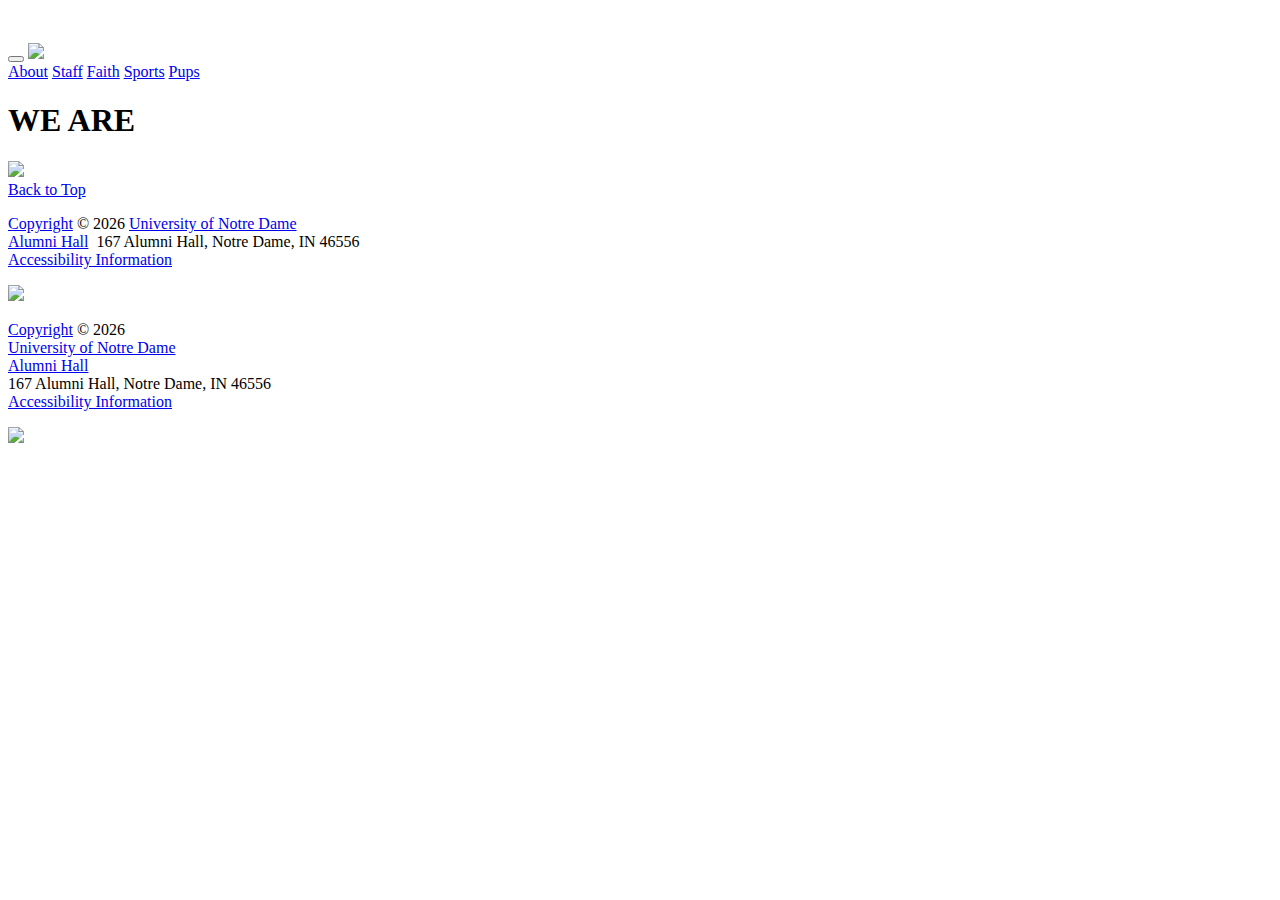
==== about.html @ 68110bd5 "update nav size for md" ====
<!DOCTYPE html> 

<html lang="en">
  
  <head>
    <meta charset="UTF-8">
    <meta http-equiv="X-UA-Compatible" content="IE=edge">
    <meta name="viewport" content="width=device-width, initial-scale=1">

    <title>Alumni Hall</title>

    <!-- Link favicon -->
    <link rel="icon" href="images/dawg-green.png">
        
    <meta name="description" content="Alumni Hall is the home of the Dawgs and the center of the universe. 
    Established in 1931, Alumni Hall is an all male dorm known for its members' camraderie.">
    <meta name="viewport" content="width=device-width, initial-scale=1 shrink-to-fit=no">

    <!-- Bootstrap CSS-->
    <link rel="stylesheet" href="https://normalize-css.googlecode.com/svn/trunk/normalize.css">
    <link rel="stylesheet" href="https://stackpath.bootstrapcdn.com/bootstrap/4.1.0/css/bootstrap.min.css" integrity="sha384-9gVQ4dYFwwWSjIDZnLEWnxCjeSWFphJiwGPXr1jddIhOegiu1FwO5qRGvFXOdJZ4" crossorigin="anonymous">

    <!-- normal and custom CSS-->
    <link rel="stylesheet" href="https://cdn.jsdelivr.net/npm/animate.css@3.5.2/animate.min.css">
    <link rel="stylesheet" href="https://use.fontawesome.com/releases/v5.1.0/css/all.css" integrity="sha384-lKuwvrZot6UHsBSfcMvOkWwlCMgc0TaWr+30HWe3a4ltaBwTZhyTEggF5tJv8tbt" crossorigin="anonymous">
    <link rel="stylesheet" href="css/about.css" /> <!-- MAKE SURE YOU UPDATE IT WITH THE CORRECT CSS FILE-->

  </head>

  <body id="top">
        <header>
        <div class="brand-bar" id="brand">
            <div class="container">
            <div class="row">
                <a href="https://www.nd.edu/" class="col d-inline-block"><img src="images/nd/dept-nd-white@2x.png"></a>
            </div>
            </div>
        </div>
        
        <nav class="navbar navbar-nav navbar-dark bg-alumni navbar-expand-md  nav-fill" id="main-nav">
        
            <div class="container">
                <button class="navbar-toggler" type="button" data-toggle="collapse" data-target="#navbarNav" 
                aria-controls="navbarNav" aria-expanded="false" aria-label="Toggle navigation">
                    <span class="navbar-toggler-icon"></span>
                    </button>
        
                <a class="nav-link nav-item navbar-brand" href="/index.html">
                <img src="images/AlumniHallName_solo.svg" class="float-lg-left float-md-left float-sm-center" id="nav-logo">
                </a>
        
                <div class="collapse navbar-collapse justify-content-end col-lg-4 col-md-7" id="navbarNav">
                <a class="nav-link nav-item link active" href="/about.html">About</a>
                <a class="nav-link nav-item link" href="/staff.html">Staff</a>
                <a class="nav-link nav-item link" href="/faith.html">Faith</a>
                <a class="nav-link nav-item link" href="/sports.html">Sports</a>
                <a class="nav-link nav-item link" href="/pups.html">Pups</a>
                </div>
            </div>
        </nav>
        </header>

        <!-- Insert Content Here -->
    <!-- Hero Image -->
    <div class="jumbotron jumbotron-fluid" id="hero-container">
            <div class="container text-center">
              <h1 class="animated slideInUp banner">WE ARE</h1>
              <img src="images/landing/dawgs.svg" class="img-responsive img-fluid col-sm-12 col-md-10 col-lg-8 animated fadeInUp" id="hero-img">
            </div> 
    </div>

        <!-- Back to Top Button -->
        <div class="d-flex flex-column">
            <a href="#top" class="btn btn-primary btn-top align-self-center"><i class="fas fa-arrow-up"></i> Back to Top</a>
        </div>

        <footer id="footer">
        <!--Desktop Footer-->
            <div class="container desktop-footer">
                <div class="row">
                    <div class="col-sm-12 col-md-9">
                        <p>
                        <a href="https://www.nd.edu/copyright/" class="footer">Copyright</a> &copy; 
                        <script>document.write(new Date().getFullYear())</script> <a href="https://www.nd.edu/" class="wrap">University of Notre Dame</a>
                        <br><a href="beta.html">Alumni Hall</a>&nbsp; 167 Alumni Hall, Notre Dame, IN 46556
                        <br><a href="https://www.nd.edu/about/accessibility/">Accessibility Information</a>
                        </p>
                    </div>
                    <div class="col-md-3">
                        <img src="images/nd/ND_mark_blue_L.png" class="float-right" id="academic-mark">
                    </div>
                </div>
            </div>
            <!-- Mobile footer -->
            <div class="container mobile-footer">
                <div class="row">
                    <div class="col-sm-12">
                        <p>
                            <a href="https://www.nd.edu/copyright/" class="footer">Copyright</a> &copy; 
                            <script>document.write(new Date().getFullYear())</script> 
                            <br><a href="https://www.nd.edu/" class="wrap">University of Notre Dame</a>
                            <br><a href="beta.html">Alumni Hall</a>
                            <br>167 Alumni Hall, Notre Dame, IN 46556
                            <br><a href="https://www.nd.edu/about/accessibility/">Accessibility Information</a>
                        </p>
                    </div>
                    <div class="col-sm-12">
                    <img src="images/nd/ND_mark_blue_M.png" id="academic-mark">
                    </div>
                </div>
            </div>      
        </footer>
        <!-- Link bootstrap javascript -->
    <script src="https://code.jquery.com/jquery-3.3.1.slim.min.js" integrity="sha384-q8i/X+965DzO0rT7abK41JStQIAqVgRVzpbzo5smXKp4YfRvH+8abtTE1Pi6jizo" crossorigin="anonymous"></script>
    <script src="https://cdnjs.cloudflare.com/ajax/libs/popper.js/1.14.0/umd/popper.min.js" integrity="sha384-cs/chFZiN24E4KMATLdqdvsezGxaGsi4hLGOzlXwp5UZB1LY//20VyM2taTB4QvJ" crossorigin="anonymous"></script>
    <script src="https://stackpath.bootstrapcdn.com/bootstrap/4.1.0/js/bootstrap.min.js" integrity="sha384-uefMccjFJAIv6A+rW+L4AHf99KvxDjWSu1z9VI8SKNVmz4sk7buKt/6v9KI65qnm" crossorigin="anonymous"></script>

    </body>
</html>
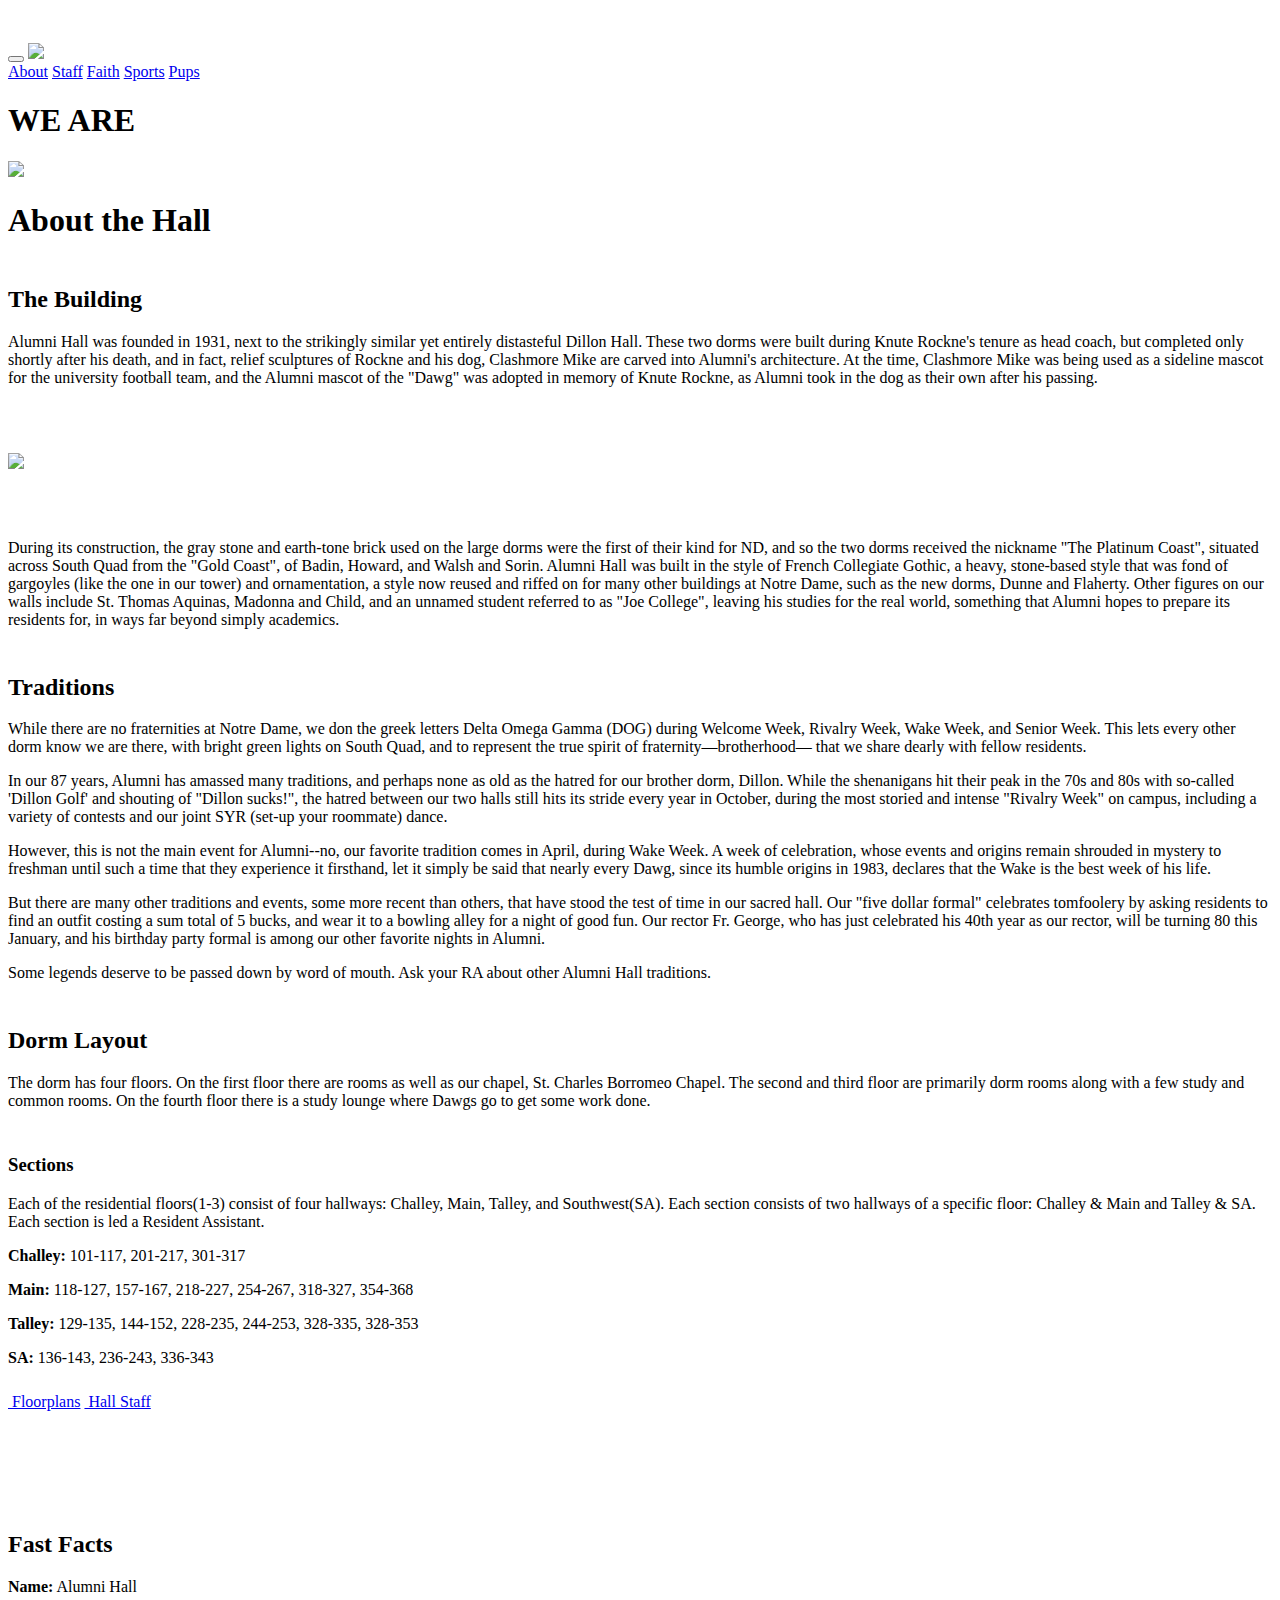
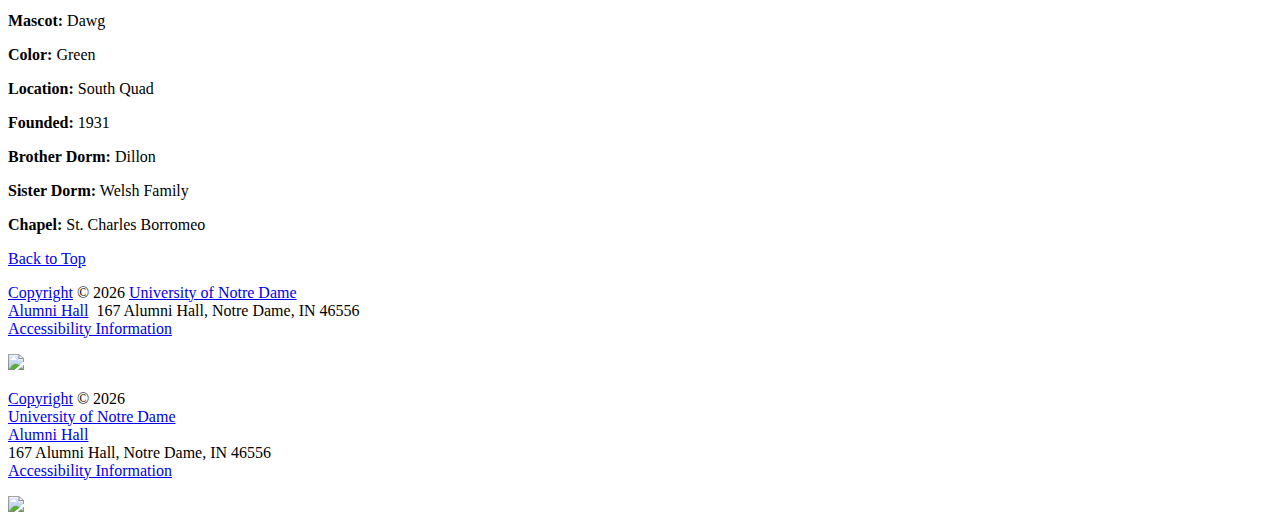
==== commit 556a019e: "About page content" ====
--- a/about.html
+++ b/about.html
@@ -1,7 +1,7 @@
-<!DOCTYPE html> 
+<!DOCTYPE html>
 
 <html lang="en">
-  
+
   <head>
     <meta charset="UTF-8">
     <meta http-equiv="X-UA-Compatible" content="IE=edge">
@@ -11,8 +11,8 @@
 
     <!-- Link favicon -->
     <link rel="icon" href="images/dawg-green.png">
-        
-    <meta name="description" content="Alumni Hall is the home of the Dawgs and the center of the universe. 
+
+    <meta name="description" content="Alumni Hall is the home of the Dawgs and the center of the universe.
     Established in 1931, Alumni Hall is an all male dorm known for its members' camraderie.">
     <meta name="viewport" content="width=device-width, initial-scale=1 shrink-to-fit=no">
 
@@ -36,20 +36,20 @@
             </div>
             </div>
         </div>
-        
+
         <nav class="navbar navbar-nav navbar-dark bg-alumni navbar-expand-md  nav-fill" id="main-nav">
-        
+
             <div class="container">
-                <button class="navbar-toggler" type="button" data-toggle="collapse" data-target="#navbarNav" 
+                <button class="navbar-toggler" type="button" data-toggle="collapse" data-target="#navbarNav"
                 aria-controls="navbarNav" aria-expanded="false" aria-label="Toggle navigation">
                     <span class="navbar-toggler-icon"></span>
                     </button>
-        
+
                 <a class="nav-link nav-item navbar-brand" href="/index.html">
                 <img src="images/AlumniHallName_solo.svg" class="float-lg-left float-md-left float-sm-center" id="nav-logo">
                 </a>
-        
-                <div class="collapse navbar-collapse justify-content-end col-lg-4 col-md-7" id="navbarNav">
+
+                <div class="collapse navbar-collapse justify-content-end col-lg-5 col-md-7" id="navbarNav">
                 <a class="nav-link nav-item link active" href="/about.html">About</a>
                 <a class="nav-link nav-item link" href="/staff.html">Staff</a>
                 <a class="nav-link nav-item link" href="/faith.html">Faith</a>
@@ -66,8 +66,61 @@
             <div class="container text-center">
               <h1 class="animated slideInUp banner">WE ARE</h1>
               <img src="images/landing/dawgs.svg" class="img-responsive img-fluid col-sm-12 col-md-10 col-lg-8 animated fadeInUp" id="hero-img">
-            </div> 
+            </div>
     </div>
+    <section class="content" id="about">
+      <div class="container">
+        <div class="row">
+          <div class="col-lg-9">
+            <h1 class="section-title" style="padding-top:0px;">About the Hall</h1>
+<!--The Building-->
+            <h2 class="sub-section-title" style="padding-top:25px">The Building</h2>
+            <p>Alumni Hall was founded in 1931, next to the strikingly similar yet entirely distasteful Dillon Hall. These two dorms were built during Knute Rockne's tenure as head coach, but completed only shortly after his death, and in fact, relief sculptures of Rockne and his dog, Clashmore Mike are carved into Alumni's architecture. At the time, Clashmore Mike was being used as a sideline mascot for the university football team, and the Alumni mascot of the "Dawg" was adopted in memory of Knute Rockne, as Alumni took in the dog as their own after his passing.</p>
+            <img src="images/about/hall.jpg" height="400px" class="rounded mx-auto d-block img-fluid" style="padding-top:50px;padding-bottom:50px;">
+            <p>During its construction, the gray stone and earth-tone brick used on the large dorms were the first of their kind for ND, and so the two dorms received the nickname "The Platinum Coast", situated across South Quad from the "Gold Coast", of Badin, Howard, and Walsh and Sorin. Alumni Hall was built in the style of French Collegiate Gothic, a heavy, stone-based style that was fond of gargoyles (like the one in our tower) and ornamentation, a style now reused and riffed on for many other buildings at Notre Dame, such as the new dorms, Dunne and Flaherty. Other figures on our walls include St. Thomas Aquinas, Madonna and Child, and an unnamed student referred to as "Joe College", leaving his studies for the real world, something that Alumni hopes to prepare its residents for, in ways far beyond simply academics.</p>
+<!--Traditions-->
+            <h2 class="sub-section-title" style="padding-top:25px">Traditions</h2>
+            <p>While there are no fraternities at Notre Dame, we don the greek letters Delta Omega Gamma (DOG) during Welcome Week, Rivalry Week, Wake Week, and Senior Week. This lets every other dorm know we are there, with bright green lights on South Quad, and to represent the true spirit of fraternity—brotherhood— that we share dearly with fellow residents.</p>
+            <p>In our 87 years, Alumni has amassed many traditions, and perhaps none as old as the hatred for our brother dorm, Dillon. While the shenanigans hit their peak in the 70s and 80s with so-called 'Dillon Golf' and shouting of "Dillon sucks!", the hatred between our two halls still hits its stride every year in October, during the most storied and intense "Rivalry Week" on campus, including a variety of contests and our joint SYR (set-up your roommate) dance.</p>
+            <p>However, this is not the main event for Alumni--no, our favorite tradition comes in April, during Wake Week. A week of celebration, whose events and origins remain shrouded in mystery to freshman until such a time that they experience it firsthand, let it simply be said that nearly every Dawg, since its humble origins in 1983, declares that the Wake is the best week of his life.</p>
+            <p>But there are many other traditions and events, some more recent than others, that have stood the test of time in our sacred hall. Our "five dollar formal" celebrates tomfoolery by asking residents to find an outfit costing a sum total of 5 bucks, and wear it to a bowling alley for a night of good fun. Our rector Fr. George, who has just celebrated his 40th year as our rector, will be turning 80 this January, and his birthday party formal is among our other favorite nights in Alumni.</p>
+            <p>Some legends deserve to be passed down by word of mouth. Ask your RA about other Alumni Hall traditions.<p>
+<!--Sections-->
+            <h2 class="sub-section-title" style="padding-top:25px">Dorm Layout</h2>
+            <p>The dorm has four floors. On the first floor there are rooms as well as our chapel, St. Charles Borromeo Chapel. The second and third floor are primarily dorm rooms along with a few study and common rooms. On the fourth floor there is a study lounge where Dawgs go to get some work done. </p>
+
+            <h3 class="sub-section-title" style="padding-top:25px">Sections</h3>
+            <p>Each of the residential floors(1-3) consist of four hallways: Challey, Main, Talley, and Southwest(SA). Each section consists of two hallways of a specific floor: Challey & Main and Talley & SA. Each section is led a Resident Assistant.</p>
+            <p><b>Challey:</b> 101-117, 201-217, 301-317</p>
+            <p><b>Main:</b> 118-127, 157-167, 218-227, 254-267, 318-327, 354-368</p>
+            <p><b>Talley:</b> 129-135, 144-152, 228-235, 244-253, 328-335, 328-353</p>
+            <p><b>SA:</b> 136-143, 236-243, 336-343</p>
+            <div style="padding-top:10px;" >
+                  <a href="https://residentiallife.nd.edu/assets/270651/alumni.pdf" class="btn btn-primary"><i class="fas fa-book"></i> &nbsp;Floorplans</a>
+                  <a href="/staff.html" class="btn btn-primary"><i class="fas fa-book"></i> &nbsp;Hall Staff</a>
+            </div>
+
+
+</div>
+
+
+          <div class="col-md-3" style="padding-top:100px;">
+            <h2 class="sub-section-title">Fast Facts</h2>
+            <p><b>Name:</b> Alumni Hall</p>
+            <p><b>Mascot:</b> Dawg</p>
+            <p><b>Color:</b> Green</p>
+            <p><b>Location:</b> South Quad</p>
+            <p><b>Founded:</b> 1931</p>
+            <p><b>Brother Dorm:</b> Dillon</p>
+            <p><b>Sister Dorm:</b> Welsh Family</p>
+            <p><b>Chapel:</b> St. Charles Borromeo</p>
+          </div>
+        </div>
+        </div>
+      </div>
+</section>
+
+
 
         <!-- Back to Top Button -->
         <div class="d-flex flex-column">
@@ -80,7 +133,7 @@
                 <div class="row">
                     <div class="col-sm-12 col-md-9">
                         <p>
-                        <a href="https://www.nd.edu/copyright/" class="footer">Copyright</a> &copy; 
+                        <a href="https://www.nd.edu/copyright/" class="footer">Copyright</a> &copy;
                         <script>document.write(new Date().getFullYear())</script> <a href="https://www.nd.edu/" class="wrap">University of Notre Dame</a>
                         <br><a href="beta.html">Alumni Hall</a>&nbsp; 167 Alumni Hall, Notre Dame, IN 46556
                         <br><a href="https://www.nd.edu/about/accessibility/">Accessibility Information</a>
@@ -96,8 +149,8 @@
                 <div class="row">
                     <div class="col-sm-12">
                         <p>
-                            <a href="https://www.nd.edu/copyright/" class="footer">Copyright</a> &copy; 
-                            <script>document.write(new Date().getFullYear())</script> 
+                            <a href="https://www.nd.edu/copyright/" class="footer">Copyright</a> &copy;
+                            <script>document.write(new Date().getFullYear())</script>
                             <br><a href="https://www.nd.edu/" class="wrap">University of Notre Dame</a>
                             <br><a href="beta.html">Alumni Hall</a>
                             <br>167 Alumni Hall, Notre Dame, IN 46556
@@ -108,7 +161,7 @@
                     <img src="images/nd/ND_mark_blue_M.png" id="academic-mark">
                     </div>
                 </div>
-            </div>      
+            </div>
         </footer>
         <!-- Link bootstrap javascript -->
     <script src="https://code.jquery.com/jquery-3.3.1.slim.min.js" integrity="sha384-q8i/X+965DzO0rT7abK41JStQIAqVgRVzpbzo5smXKp4YfRvH+8abtTE1Pi6jizo" crossorigin="anonymous"></script>
@@ -116,4 +169,4 @@
     <script src="https://stackpath.bootstrapcdn.com/bootstrap/4.1.0/js/bootstrap.min.js" integrity="sha384-uefMccjFJAIv6A+rW+L4AHf99KvxDjWSu1z9VI8SKNVmz4sk7buKt/6v9KI65qnm" crossorigin="anonymous"></script>
 
     </body>
-</html>+</html>
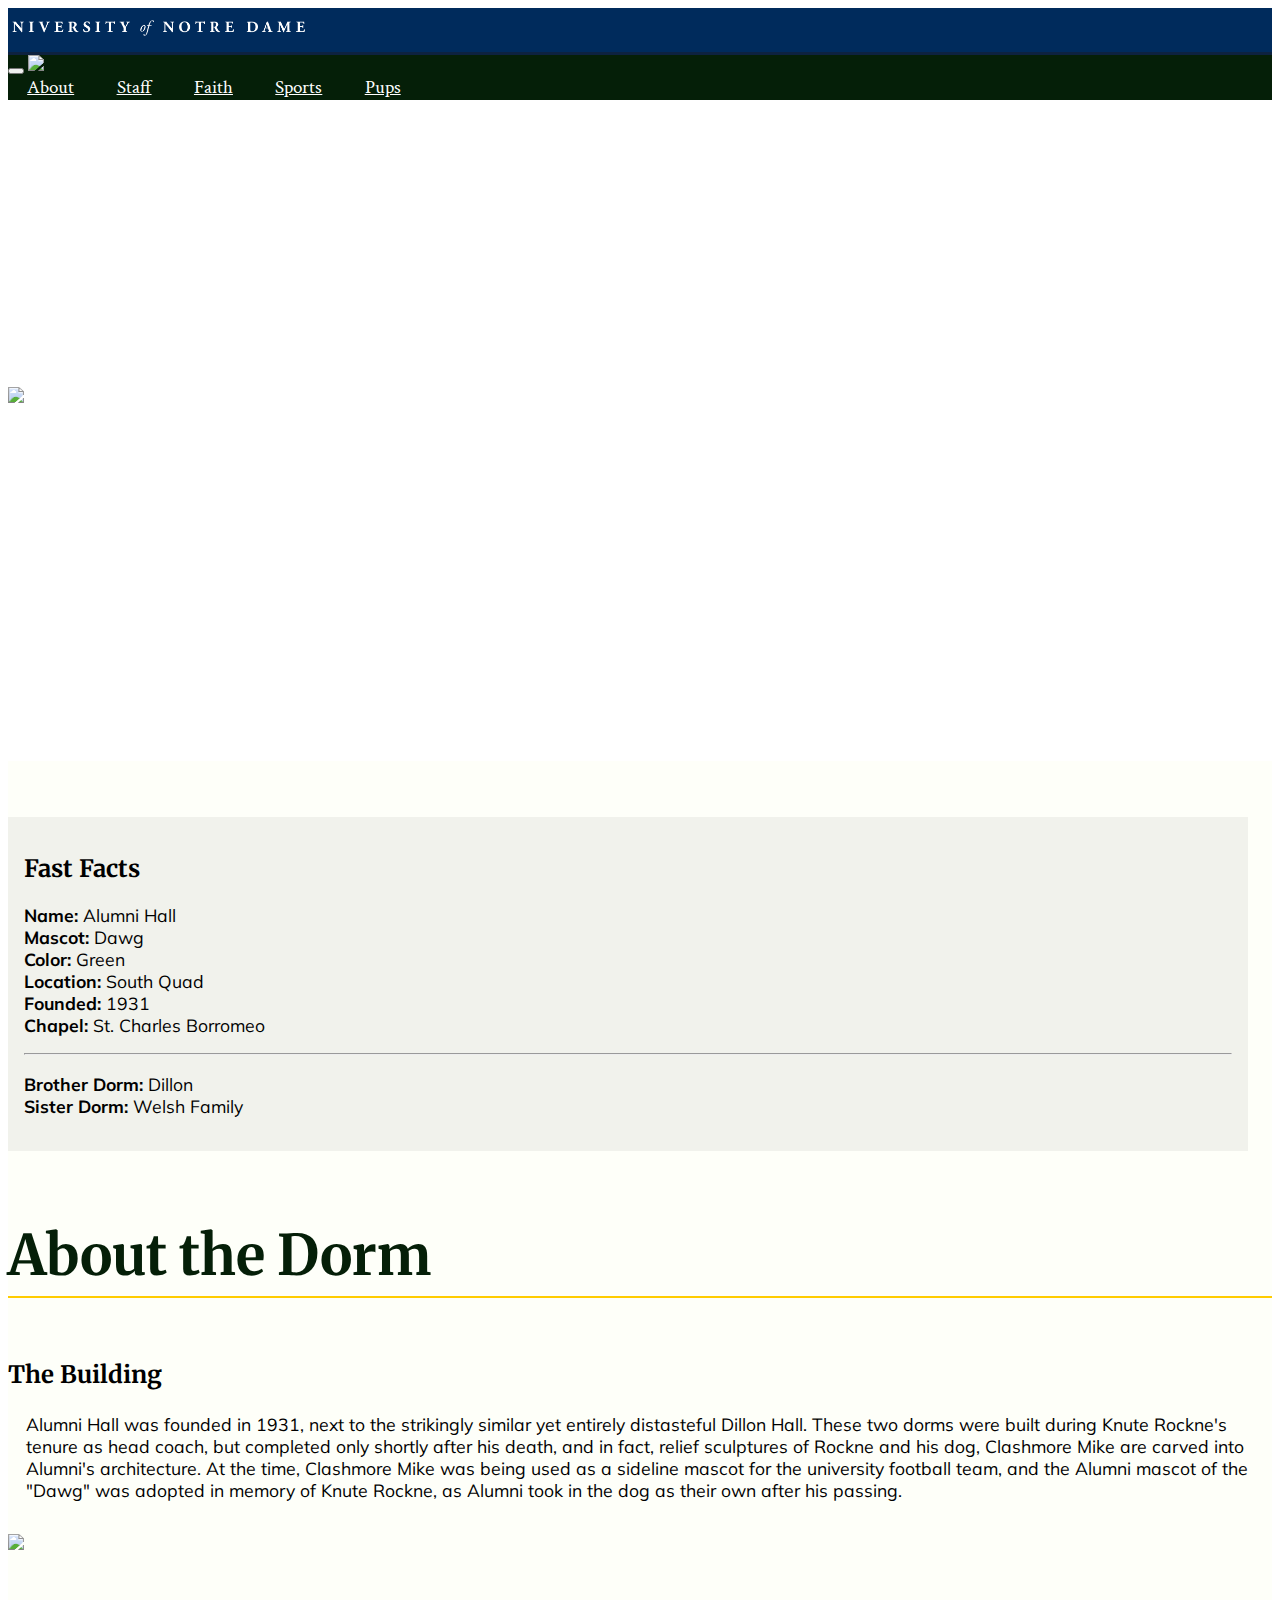
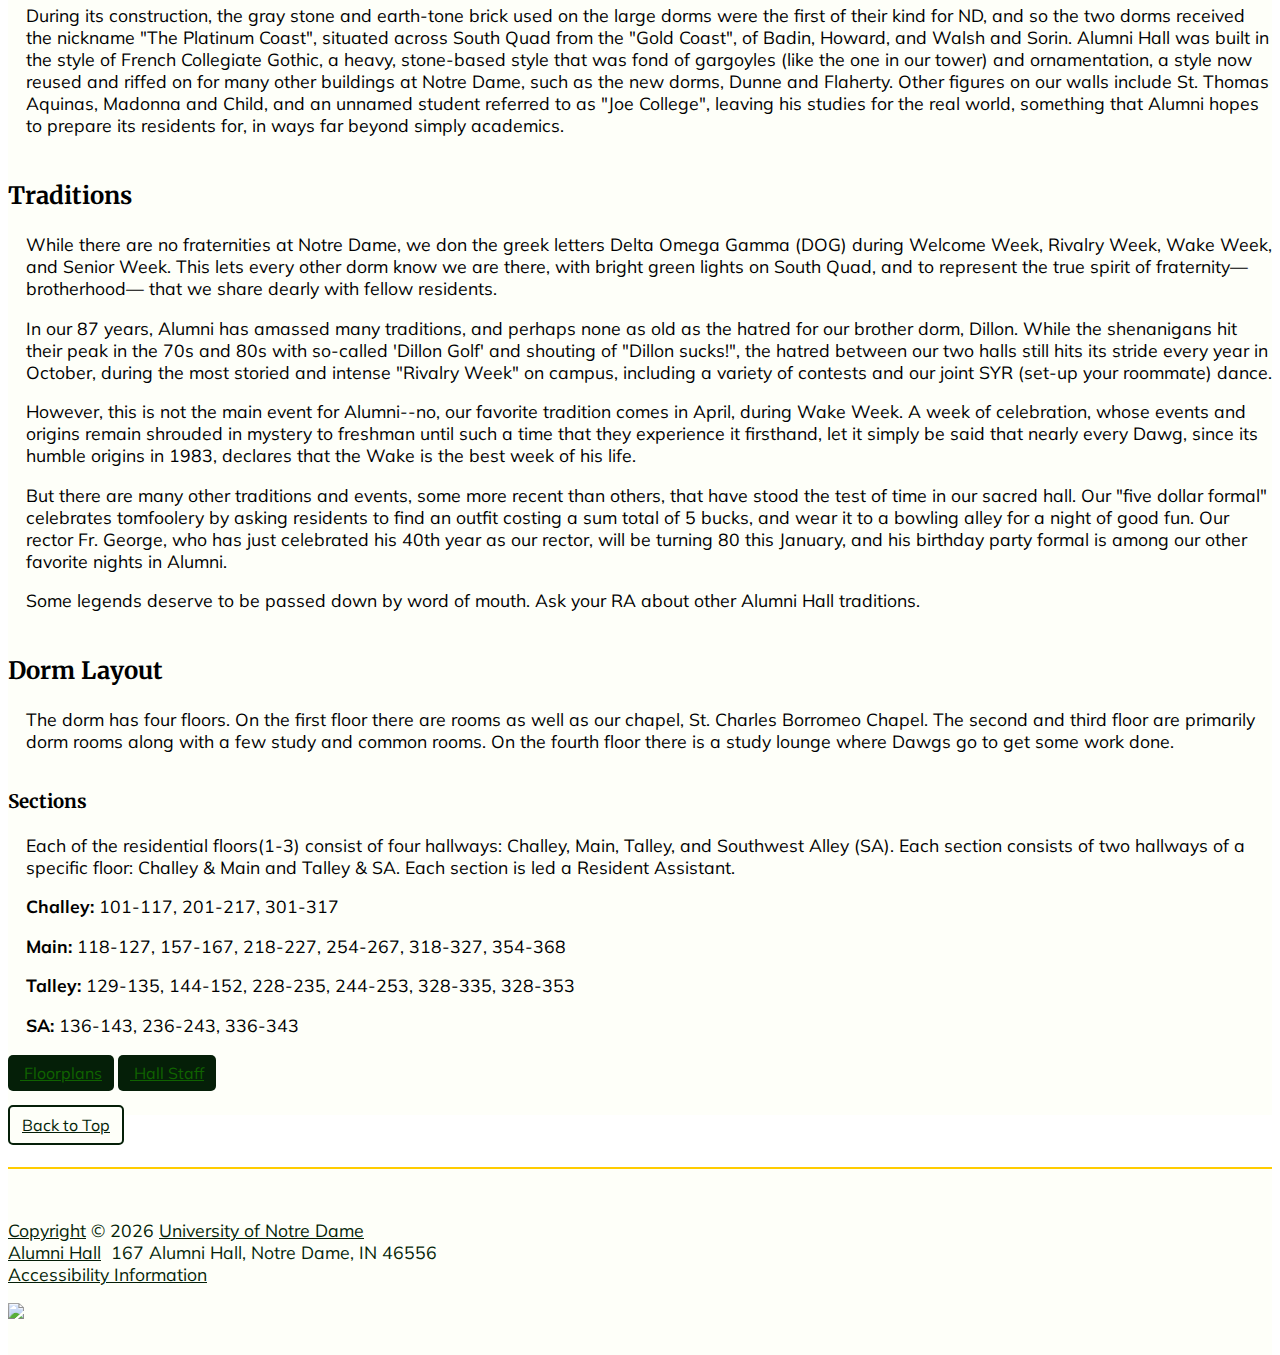
==== commit 79b95045: "add margins" ====
--- a/about.html
+++ b/about.html
@@ -71,50 +71,52 @@
     <section class="content" id="about">
       <div class="container">
         <div class="row">
-          <div class="col-lg-9">
-            <h1 class="section-title" style="padding-top:0px;">About the Hall</h1>
+            <div class="col-lg-3 col-md-4 col-sm-12 side-col">
+                <div class="side-items">
+                        <h2>Fast Facts</h2>
+                    <p><b>Name:</b> Alumni Hall<br>
+                        <b>Mascot:</b> Dawg<br>
+                        <b>Color:</b> Green<br>
+                        <b>Location:</b> South Quad<br>
+                        <b>Founded:</b> 1931<br>
+                        <b>Chapel:</b> St. Charles Borromeo</p>
+                        <hr>
+                        <p>
+                        <b>Brother Dorm:</b> Dillon<br>
+                        <b>Sister Dorm:</b> Welsh Family<br></p>
+                    </div>
+                      </div>
+          <div class="col-lg-9 col-md-8">
+            <h1 class="section-title col-lg-9">About the Dorm</h1>
 <!--The Building-->
-            <h2 class="sub-section-title" style="padding-top:25px">The Building</h2>
-            <p>Alumni Hall was founded in 1931, next to the strikingly similar yet entirely distasteful Dillon Hall. These two dorms were built during Knute Rockne's tenure as head coach, but completed only shortly after his death, and in fact, relief sculptures of Rockne and his dog, Clashmore Mike are carved into Alumni's architecture. At the time, Clashmore Mike was being used as a sideline mascot for the university football team, and the Alumni mascot of the "Dawg" was adopted in memory of Knute Rockne, as Alumni took in the dog as their own after his passing.</p>
-            <img src="images/about/hall.jpg" height="400px" class="rounded mx-auto d-block img-fluid" style="padding-top:50px;padding-bottom:50px;">
-            <p>During its construction, the gray stone and earth-tone brick used on the large dorms were the first of their kind for ND, and so the two dorms received the nickname "The Platinum Coast", situated across South Quad from the "Gold Coast", of Badin, Howard, and Walsh and Sorin. Alumni Hall was built in the style of French Collegiate Gothic, a heavy, stone-based style that was fond of gargoyles (like the one in our tower) and ornamentation, a style now reused and riffed on for many other buildings at Notre Dame, such as the new dorms, Dunne and Flaherty. Other figures on our walls include St. Thomas Aquinas, Madonna and Child, and an unnamed student referred to as "Joe College", leaving his studies for the real world, something that Alumni hopes to prepare its residents for, in ways far beyond simply academics.</p>
+            <h2 class="sub-section-title">The Building</h2>
+            <p class="content-text">Alumni Hall was founded in 1931, next to the strikingly similar yet entirely distasteful Dillon Hall. These two dorms were built during Knute Rockne's tenure as head coach, but completed only shortly after his death, and in fact, relief sculptures of Rockne and his dog, Clashmore Mike are carved into Alumni's architecture. At the time, Clashmore Mike was being used as a sideline mascot for the university football team, and the Alumni mascot of the "Dawg" was adopted in memory of Knute Rockne, as Alumni took in the dog as their own after his passing.</p>
+            <img src="images/about/hall.jpg" class="rounded mx-auto d-block img-fluid text-img">
+            <p class="content-text">During its construction, the gray stone and earth-tone brick used on the large dorms were the first of their kind for ND, and so the two dorms received the nickname "The Platinum Coast", situated across South Quad from the "Gold Coast", of Badin, Howard, and Walsh and Sorin. Alumni Hall was built in the style of French Collegiate Gothic, a heavy, stone-based style that was fond of gargoyles (like the one in our tower) and ornamentation, a style now reused and riffed on for many other buildings at Notre Dame, such as the new dorms, Dunne and Flaherty. Other figures on our walls include St. Thomas Aquinas, Madonna and Child, and an unnamed student referred to as "Joe College", leaving his studies for the real world, something that Alumni hopes to prepare its residents for, in ways far beyond simply academics.</p>
 <!--Traditions-->
-            <h2 class="sub-section-title" style="padding-top:25px">Traditions</h2>
-            <p>While there are no fraternities at Notre Dame, we don the greek letters Delta Omega Gamma (DOG) during Welcome Week, Rivalry Week, Wake Week, and Senior Week. This lets every other dorm know we are there, with bright green lights on South Quad, and to represent the true spirit of fraternity—brotherhood— that we share dearly with fellow residents.</p>
-            <p>In our 87 years, Alumni has amassed many traditions, and perhaps none as old as the hatred for our brother dorm, Dillon. While the shenanigans hit their peak in the 70s and 80s with so-called 'Dillon Golf' and shouting of "Dillon sucks!", the hatred between our two halls still hits its stride every year in October, during the most storied and intense "Rivalry Week" on campus, including a variety of contests and our joint SYR (set-up your roommate) dance.</p>
-            <p>However, this is not the main event for Alumni--no, our favorite tradition comes in April, during Wake Week. A week of celebration, whose events and origins remain shrouded in mystery to freshman until such a time that they experience it firsthand, let it simply be said that nearly every Dawg, since its humble origins in 1983, declares that the Wake is the best week of his life.</p>
-            <p>But there are many other traditions and events, some more recent than others, that have stood the test of time in our sacred hall. Our "five dollar formal" celebrates tomfoolery by asking residents to find an outfit costing a sum total of 5 bucks, and wear it to a bowling alley for a night of good fun. Our rector Fr. George, who has just celebrated his 40th year as our rector, will be turning 80 this January, and his birthday party formal is among our other favorite nights in Alumni.</p>
-            <p>Some legends deserve to be passed down by word of mouth. Ask your RA about other Alumni Hall traditions.<p>
+            <h2 class="sub-section-title">Traditions</h2>
+            <p class="content-text">While there are no fraternities at Notre Dame, we don the greek letters Delta Omega Gamma (DOG) during Welcome Week, Rivalry Week, Wake Week, and Senior Week. This lets every other dorm know we are there, with bright green lights on South Quad, and to represent the true spirit of fraternity—brotherhood— that we share dearly with fellow residents.</p>
+            <p class="content-text">In our 87 years, Alumni has amassed many traditions, and perhaps none as old as the hatred for our brother dorm, Dillon. While the shenanigans hit their peak in the 70s and 80s with so-called 'Dillon Golf' and shouting of "Dillon sucks!", the hatred between our two halls still hits its stride every year in October, during the most storied and intense "Rivalry Week" on campus, including a variety of contests and our joint SYR (set-up your roommate) dance.</p>
+            <p class="content-text">However, this is not the main event for Alumni--no, our favorite tradition comes in April, during Wake Week. A week of celebration, whose events and origins remain shrouded in mystery to freshman until such a time that they experience it firsthand, let it simply be said that nearly every Dawg, since its humble origins in 1983, declares that the Wake is the best week of his life.</p>
+            <p class="content-text">But there are many other traditions and events, some more recent than others, that have stood the test of time in our sacred hall. Our "five dollar formal" celebrates tomfoolery by asking residents to find an outfit costing a sum total of 5 bucks, and wear it to a bowling alley for a night of good fun. Our rector Fr. George, who has just celebrated his 40th year as our rector, will be turning 80 this January, and his birthday party formal is among our other favorite nights in Alumni.</p>
+            <p class="content-text">Some legends deserve to be passed down by word of mouth. Ask your RA about other Alumni Hall traditions.</p>
 <!--Sections-->
-            <h2 class="sub-section-title" style="padding-top:25px">Dorm Layout</h2>
-            <p>The dorm has four floors. On the first floor there are rooms as well as our chapel, St. Charles Borromeo Chapel. The second and third floor are primarily dorm rooms along with a few study and common rooms. On the fourth floor there is a study lounge where Dawgs go to get some work done. </p>
+            <h2 class="sub-section-title">Dorm Layout</h2>
+            <p class="content-text">The dorm has four floors. On the first floor there are rooms as well as our chapel, St. Charles Borromeo Chapel. The second and third floor are primarily dorm rooms along with a few study and common rooms. On the fourth floor there is a study lounge where Dawgs go to get some work done. </p>
 
-            <h3 class="sub-section-title" style="padding-top:25px">Sections</h3>
-            <p>Each of the residential floors(1-3) consist of four hallways: Challey, Main, Talley, and Southwest(SA). Each section consists of two hallways of a specific floor: Challey & Main and Talley & SA. Each section is led a Resident Assistant.</p>
-            <p><b>Challey:</b> 101-117, 201-217, 301-317</p>
-            <p><b>Main:</b> 118-127, 157-167, 218-227, 254-267, 318-327, 354-368</p>
-            <p><b>Talley:</b> 129-135, 144-152, 228-235, 244-253, 328-335, 328-353</p>
-            <p><b>SA:</b> 136-143, 236-243, 336-343</p>
+            <h3 class="sub-section-title">Sections</h3>
+            <p class="content-text">Each of the residential floors(1-3) consist of four hallways: Challey, Main, Talley, and Southwest Alley (SA). Each section consists of two hallways of a specific floor: Challey & Main and Talley & SA. Each section is led a Resident Assistant.</p>
+            <p class="content-text"><b>Challey:</b> 101-117, 201-217, 301-317</p>
+            <p class="content-text"><b>Main:</b> 118-127, 157-167, 218-227, 254-267, 318-327, 354-368</p>
+            <p class="content-text"><b>Talley:</b> 129-135, 144-152, 228-235, 244-253, 328-335, 328-353</p>
+            <p class="content-text"><b>SA:</b> 136-143, 236-243, 336-343</p>
             <div style="padding-top:10px;" >
-                  <a href="https://residentiallife.nd.edu/assets/270651/alumni.pdf" class="btn btn-primary"><i class="fas fa-book"></i> &nbsp;Floorplans</a>
-                  <a href="/staff.html" class="btn btn-primary"><i class="fas fa-book"></i> &nbsp;Hall Staff</a>
+                  <a href="https://residentiallife.nd.edu/assets/270651/alumni.pdf" class="btn btn-primary"><i class="fas fa-building"></i> &nbsp;Floorplans</a>
+                  <a href="/staff.html" class="btn btn-primary"><i class="fas fa-users"></i> &nbsp;Hall Staff</a>
             </div>
 
 
 </div>
-
-
-          <div class="col-md-3" style="padding-top:100px;">
-            <h2 class="sub-section-title">Fast Facts</h2>
-            <p><b>Name:</b> Alumni Hall</p>
-            <p><b>Mascot:</b> Dawg</p>
-            <p><b>Color:</b> Green</p>
-            <p><b>Location:</b> South Quad</p>
-            <p><b>Founded:</b> 1931</p>
-            <p><b>Brother Dorm:</b> Dillon</p>
-            <p><b>Sister Dorm:</b> Welsh Family</p>
-            <p><b>Chapel:</b> St. Charles Borromeo</p>
-          </div>
         </div>
         </div>
       </div>
@@ -133,6 +135,7 @@
                 <div class="row">
                     <div class="col-sm-12 col-md-9">
                         <p>
+
                         <a href="https://www.nd.edu/copyright/" class="footer">Copyright</a> &copy;
                         <script>document.write(new Date().getFullYear())</script> <a href="https://www.nd.edu/" class="wrap">University of Notre Dame</a>
                         <br><a href="beta.html">Alumni Hall</a>&nbsp; 167 Alumni Hall, Notre Dame, IN 46556
--- a/css/about.css
+++ b/css/about.css
@@ -0,0 +1,310 @@
+@import url("https://fonts.googleapis.com/css?family=Crimson+Text|Merriweather|Muli");
+html, body {
+  height: 100%;
+}
+
+h1, h2, h3, h4, h5, h6 {
+  font-family: 'Merriweather', serif;
+}
+
+.card-text, p, a {
+  font-family: 'Muli', sans-serif;
+}
+
+a {
+  color: #106300;
+}
+
+a:hover {
+  color: #106300;
+}
+
+/** brand bar **/
+.brand-bar {
+  background-color: #002b5c;
+  padding: .75em 0;
+  border-bottom: 3px solid #0d2240;
+}
+
+.brand-bar img {
+  height: 1em;
+}
+
+.brand-bar a {
+  text-align: left;
+  margin-left: -.75em;
+}
+
+@media (max-width: 767px) {
+  .brand-bar a {
+    text-align: center;
+    margin-left: 0;
+  }
+}
+
+@media (max-width: 320px) {
+  .brand-bar img {
+    height: .9em;
+  }
+}
+
+/** custom navbar CSS **/
+#nav-logo {
+  height: 1.5em;
+}
+
+.bg-alumni {
+  background-color: #051f08;
+}
+
+.link {
+  font-family: 'Crimson Text';
+  font-size: 1.2em;
+  color: #fff;
+  -webkit-transition: 750ms;
+  transition: 750ms;
+  -webkit-transition-timing-function: ease-out;
+          transition-timing-function: ease-out;
+  padding: .3em 1em;
+}
+
+.link:hover {
+  color: rgba(255, 255, 255, 0.6);
+  -webkit-transition: 250ms;
+  transition: 250ms;
+  -webkit-transition-timing-function: ease-in;
+          transition-timing-function: ease-in;
+}
+
+@media (min-width: 768px) {
+  .link {
+    border-bottom: 2px solid rgba(255, 255, 255, 0);
+    -webkit-transition: 750ms;
+    transition: 750ms;
+    -webkit-transition-timing-function: ease-out;
+            transition-timing-function: ease-out;
+  }
+  .link:hover {
+    border-bottom: 2px solid rgba(255, 255, 255, 0.6);
+    -webkit-transition: 250ms;
+    transition: 250ms;
+    -webkit-transition-timing-function: ease-in;
+            transition-timing-function: ease-in;
+  }
+  a.active {
+    border-bottom: 2px solid #fff;
+  }
+}
+
+/* custom footer CSS */
+#footer {
+  padding: 2em 0 2em 0;
+  background-color: #fefff9;
+  margin-top: 2em;
+  border-top: 2px solid #ffcc00;
+  color: #051f08;
+}
+
+footer a {
+  color: #051f08;
+  text-decoration: underline;
+}
+
+.mobile-footer {
+  display: none;
+}
+
+#academic-mark {
+  height: 3em;
+}
+
+@media (max-width: 767px) {
+  .desktop-footer {
+    display: none;
+  }
+  .mobile-footer {
+    display: block;
+    text-align: center;
+  }
+}
+
+/**  sections  **/
+.content {
+  background-color: #fefff9;
+  padding-top: 3.5em;
+  padding-bottom: 2em;
+  margin-top: -2em;
+}
+
+#coatOfArms {
+  padding-top: 1em;
+  padding-bottom: 1em;
+}
+
+.section-title {
+  font-size: 3.5em;
+  padding-bottom: .1em;
+  color: #051f08;
+  border-bottom: 0.04em solid #ffcc00;
+}
+
+@media (max-width: 576px) {
+  .section-title {
+    font-size: 3em;
+  }
+}
+
+.blockquote {
+  padding: 1em 0 1em 0;
+  color: #051f08;
+  font-size: 1.25em;
+}
+
+@media (max-width: 576px) {
+  .blockquote {
+    font-size: 1.2em;
+  }
+}
+
+.blockquote-footer {
+  color: rgba(5, 31, 8, 0.6);
+}
+
+.section-content {
+  font-size: 1.2em;
+}
+
+/* card css */
+.card {
+  border-radius: 10px;
+  background-color: #051f08;
+  padding: 1em;
+  -webkit-transition: 500ms;
+  transition: 500ms;
+  height: 100%;
+}
+
+.card:hover {
+  -webkit-transition: 350ms;
+  transition: 350ms;
+  background-color: #106300;
+}
+
+.card-title, .card-text {
+  color: #ffffff;
+}
+
+.card-img-top {
+  width: 70%;
+  margin-left: 15%;
+}
+
+@media (max-width: 767px) {
+  .card-img-top {
+    width: 50%;
+    margin-left: 25%;
+  }
+}
+
+.btn-primary {
+  background-color: #051f08;
+  border-color: rgba(255, 255, 255, 0.7);
+  padding: .5em .75em;
+  border-radius: 5px;
+  -webkit-transition: 500ms;
+  transition: 500ms;
+}
+
+.btn-primary:hover {
+  background-color: #ffcc00;
+  border-color: #ffcc00;
+  color: #051f08;
+  -webkit-transition: 750ms;
+  transition: 750ms;
+}
+
+.btn-top {
+  margin-top: 1em;
+  text-align: center;
+  border: 2px solid #051f08;
+  background-color: #fefff9;
+  color: #051f08;
+}
+
+.btn-top:hover {
+  background-color: #106300;
+  color: #fefff9;
+  border: 2px solid #106300;
+}
+
+p {
+  font-size: 1.1em;
+}
+
+.jumbotron {
+  background-image: url("/images/banners/1978_dawgs_william_reifsteck.jpg");
+  z-index: -10;
+  background-attachment: fixed;
+  height: 65%;
+  width: auto;
+  background-position: center;
+  background-repeat: no-repeat;
+  background-size: cover;
+  padding-top: 12vh;
+}
+
+.img-responsive {
+  display: inline-block;
+}
+
+.banner {
+  color: rgba(255, 255, 255, 0.7);
+  padding-bottom: 1.5vh;
+  font-size: 4em;
+}
+
+#hero-img {
+  height: 20vh;
+}
+
+@media (max-width: 767px) {
+  .banner {
+    font-size: 2.5em;
+  }
+}
+
+.side-col {
+  padding-bottom: 2em;
+  padding-right: 1.5em;
+}
+
+.side-items {
+  background-color: rgba(0, 0, 0, 0.05);
+  padding: 1em;
+}
+
+.side-items p {
+  font-size: 1.1em;
+}
+
+@media (max-width: 767px) {
+  .side-col {
+    padding: 0 0 0 0;
+  }
+  .section-title {
+    padding-top: 1em;
+  }
+}
+
+.sub-section-title {
+  padding: 1em 0 .1em 0;
+}
+
+.text-img {
+  padding: 1em 0 2em 0;
+}
+
+.content-text {
+  margin-left: 1em;
+}
+/*# sourceMappingURL=about.css.map */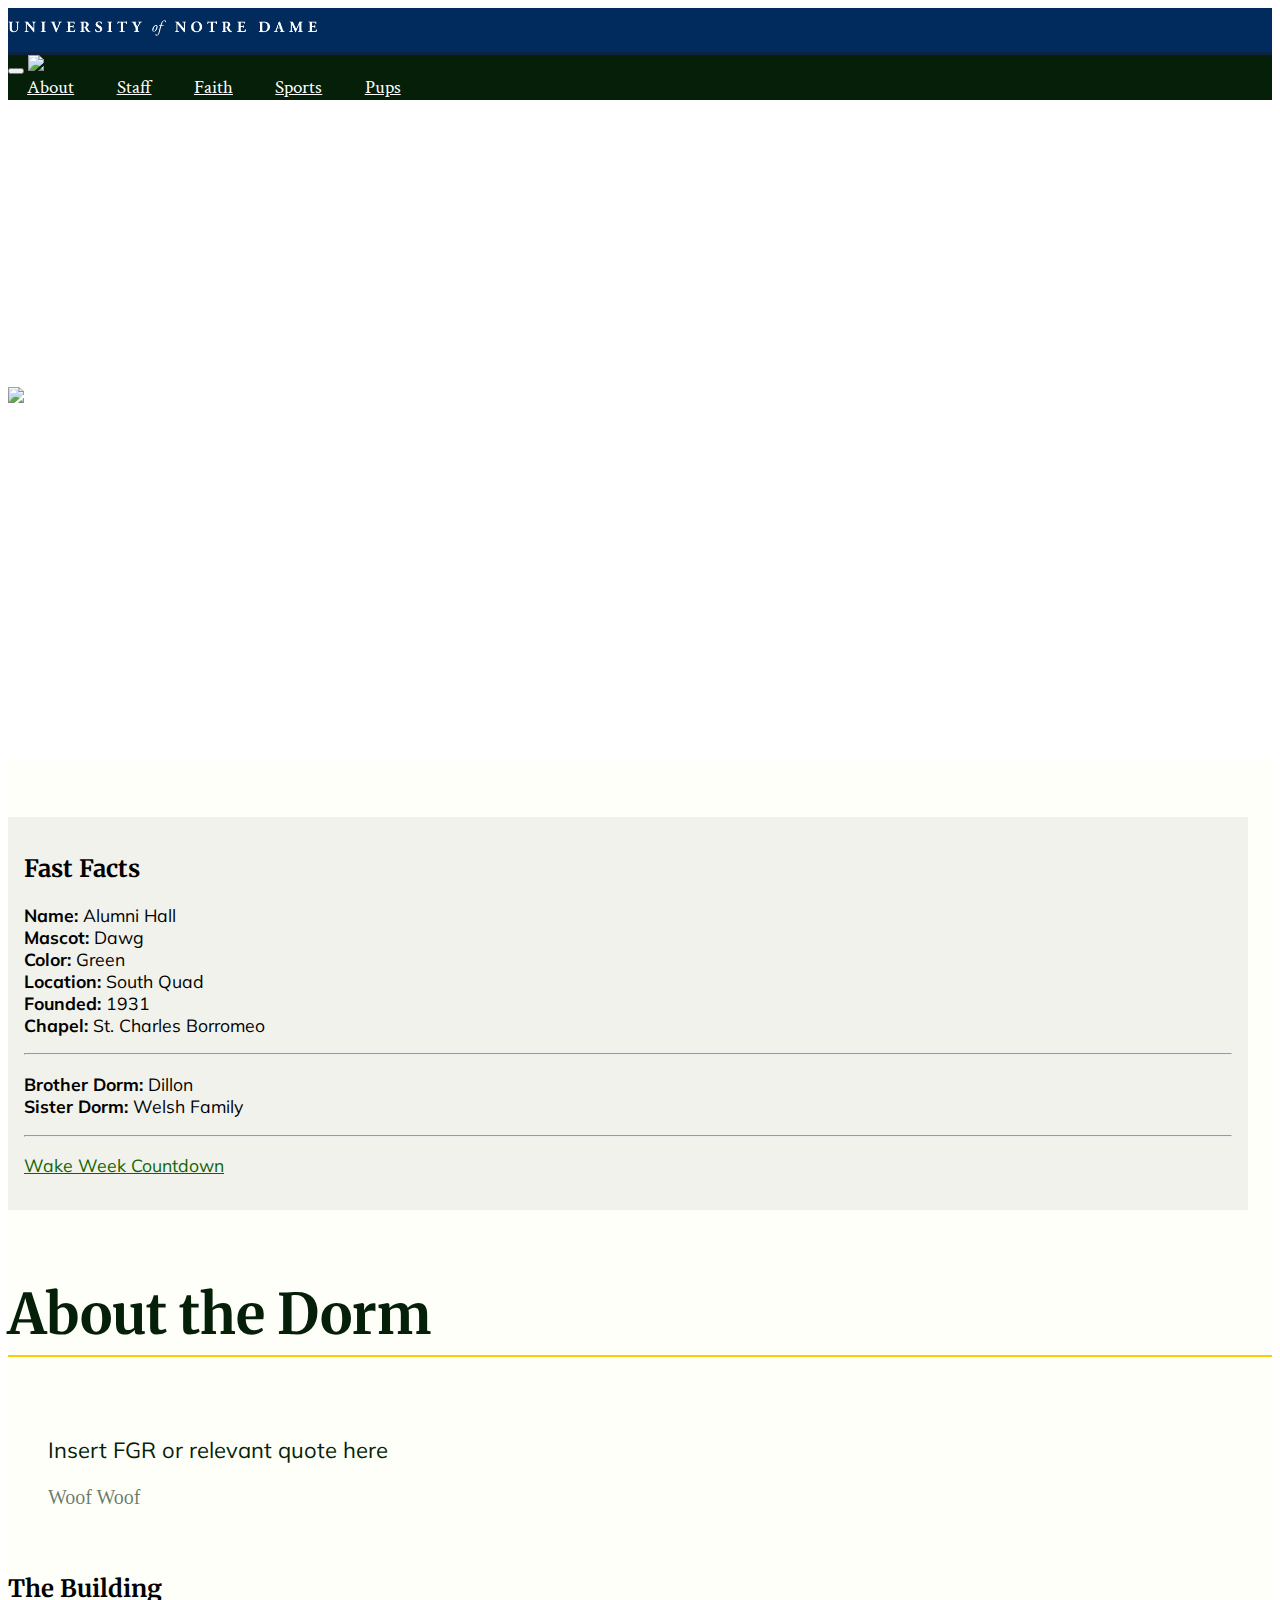
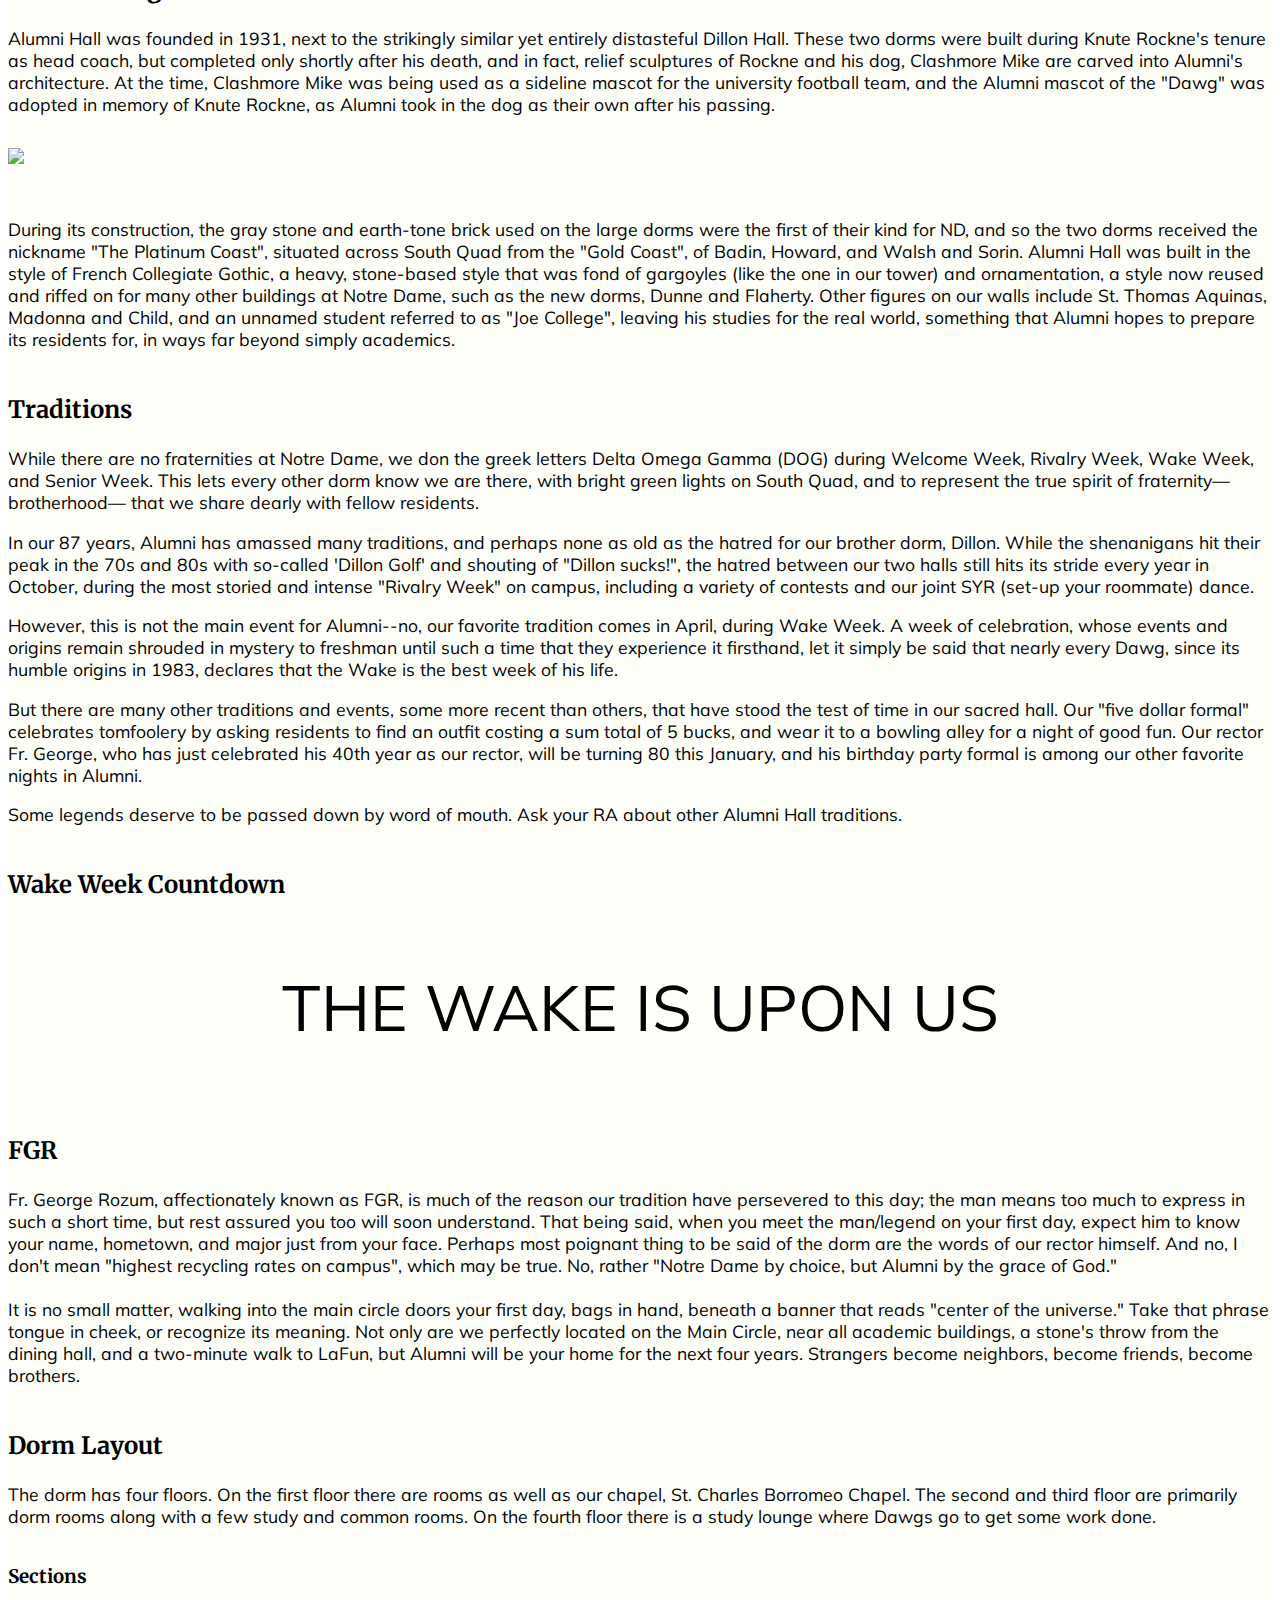
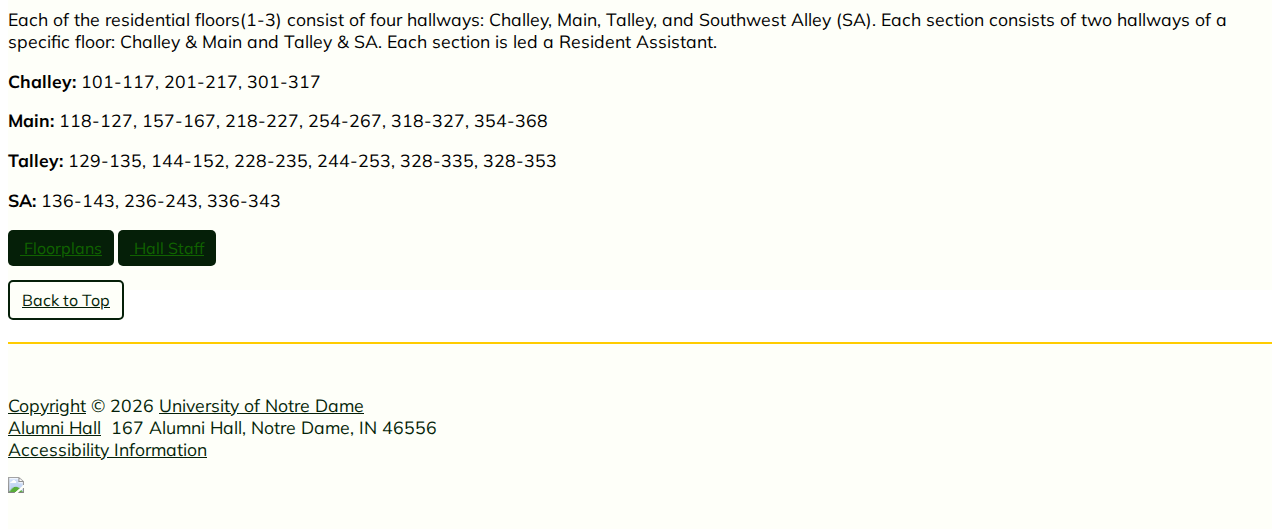
==== commit 06855b45: "add wake countdown" ====
--- a/about.html
+++ b/about.html
@@ -32,9 +32,11 @@
         <div class="brand-bar" id="brand">
             <div class="container">
             <div class="row">
-                <a href="https://www.nd.edu/" class="col d-inline-block"><img src="images/nd/dept-nd-white@2x.png"></a>
-            </div>
-            </div>
+              <div class="col-1">
+                <a href="https://www.nd.edu/" class="d-inline-block"><img src="images/nd/dept-nd-white@2x.png"></a>
+              </div>            
+            </div>
+          </div>
         </div>
 
         <nav class="navbar navbar-nav navbar-dark bg-alumni navbar-expand-md  nav-fill" id="main-nav">
@@ -84,32 +86,83 @@
                         <p>
                         <b>Brother Dorm:</b> Dillon<br>
                         <b>Sister Dorm:</b> Welsh Family<br></p>
+                        <hr>
+                        <p><a href="#wake">Wake Week Countdown</a></p>
                     </div>
                       </div>
           <div class="col-lg-9 col-md-8">
             <h1 class="section-title col-lg-9">About the Dorm</h1>
-<!--The Building-->
+            <blockquote class="blockquote">
+                <p class="mb-0">Insert FGR or relevant quote here
+                </p>
+                <footer class="blockquote-footer">Woof Woof</footer>
+              </blockquote>
+          <!--The Building-->
             <h2 class="sub-section-title">The Building</h2>
-            <p class="content-text">Alumni Hall was founded in 1931, next to the strikingly similar yet entirely distasteful Dillon Hall. These two dorms were built during Knute Rockne's tenure as head coach, but completed only shortly after his death, and in fact, relief sculptures of Rockne and his dog, Clashmore Mike are carved into Alumni's architecture. At the time, Clashmore Mike was being used as a sideline mascot for the university football team, and the Alumni mascot of the "Dawg" was adopted in memory of Knute Rockne, as Alumni took in the dog as their own after his passing.</p>
+            <p class="col-lg-12 col-sm-12">Alumni Hall was founded in 1931, next to the strikingly similar yet entirely distasteful Dillon 
+              Hall. These two dorms were built during Knute Rockne's tenure as head coach, but completed only shortly after his death, and 
+              in fact, relief sculptures of Rockne and his dog, Clashmore Mike are carved into Alumni's architecture. At the time, Clashmore 
+              Mike was being used as a sideline mascot for the university football team, and the Alumni mascot of the "Dawg" was adopted in 
+              memory of Knute Rockne, as Alumni took in the dog as their own after his passing.</p>
             <img src="images/about/hall.jpg" class="rounded mx-auto d-block img-fluid text-img">
-            <p class="content-text">During its construction, the gray stone and earth-tone brick used on the large dorms were the first of their kind for ND, and so the two dorms received the nickname "The Platinum Coast", situated across South Quad from the "Gold Coast", of Badin, Howard, and Walsh and Sorin. Alumni Hall was built in the style of French Collegiate Gothic, a heavy, stone-based style that was fond of gargoyles (like the one in our tower) and ornamentation, a style now reused and riffed on for many other buildings at Notre Dame, such as the new dorms, Dunne and Flaherty. Other figures on our walls include St. Thomas Aquinas, Madonna and Child, and an unnamed student referred to as "Joe College", leaving his studies for the real world, something that Alumni hopes to prepare its residents for, in ways far beyond simply academics.</p>
+            <p class="col-lg-12 col-sm-12">During its construction, the gray stone and earth-tone brick used on the large dorms were the 
+              first of their kind for ND, and so the two dorms received the nickname "The Platinum Coast", situated across South Quad 
+              from the "Gold Coast", of Badin, Howard, and Walsh and Sorin. Alumni Hall was built in the style of French Collegiate 
+              Gothic, a heavy, stone-based style that was fond of gargoyles (like the one in our tower) and ornamentation, a style now 
+              reused and riffed on for many other buildings at Notre Dame, such as the new dorms, Dunne and Flaherty. Other figures on 
+              our walls include St. Thomas Aquinas, Madonna and Child, and an unnamed student referred to as "Joe College", leaving his 
+              studies for the real world, something that Alumni hopes to prepare its residents for, in ways far beyond simply academics.</p>
 <!--Traditions-->
             <h2 class="sub-section-title">Traditions</h2>
-            <p class="content-text">While there are no fraternities at Notre Dame, we don the greek letters Delta Omega Gamma (DOG) during Welcome Week, Rivalry Week, Wake Week, and Senior Week. This lets every other dorm know we are there, with bright green lights on South Quad, and to represent the true spirit of fraternity—brotherhood— that we share dearly with fellow residents.</p>
-            <p class="content-text">In our 87 years, Alumni has amassed many traditions, and perhaps none as old as the hatred for our brother dorm, Dillon. While the shenanigans hit their peak in the 70s and 80s with so-called 'Dillon Golf' and shouting of "Dillon sucks!", the hatred between our two halls still hits its stride every year in October, during the most storied and intense "Rivalry Week" on campus, including a variety of contests and our joint SYR (set-up your roommate) dance.</p>
-            <p class="content-text">However, this is not the main event for Alumni--no, our favorite tradition comes in April, during Wake Week. A week of celebration, whose events and origins remain shrouded in mystery to freshman until such a time that they experience it firsthand, let it simply be said that nearly every Dawg, since its humble origins in 1983, declares that the Wake is the best week of his life.</p>
-            <p class="content-text">But there are many other traditions and events, some more recent than others, that have stood the test of time in our sacred hall. Our "five dollar formal" celebrates tomfoolery by asking residents to find an outfit costing a sum total of 5 bucks, and wear it to a bowling alley for a night of good fun. Our rector Fr. George, who has just celebrated his 40th year as our rector, will be turning 80 this January, and his birthday party formal is among our other favorite nights in Alumni.</p>
-            <p class="content-text">Some legends deserve to be passed down by word of mouth. Ask your RA about other Alumni Hall traditions.</p>
-<!--Sections-->
+            <p class="col-lg-12 col-sm-12">While there are no fraternities at Notre Dame, we don the greek letters Delta Omega Gamma 
+              (DOG) during Welcome Week, Rivalry Week, Wake Week, and Senior Week. This lets every other dorm know we are there, with 
+              bright green lights on South Quad, and to represent the true spirit of fraternity—brotherhood— that we share dearly with 
+              fellow residents.</p>
+            <p class="col-lg-12 col-sm-12">In our 87 years, Alumni has amassed many traditions, and perhaps none as old as the hatred 
+              for our brother dorm, Dillon. While the shenanigans hit their peak in the 70s and 80s with so-called 'Dillon Golf' and 
+              shouting of "Dillon sucks!", the hatred between our two halls still hits its stride every year in October, during the 
+              most storied and intense "Rivalry Week" on campus, including a variety of contests and our joint SYR (set-up your roommate) 
+              dance.</p>
+            <p class="col-lg-12 col-sm-12">However, this is not the main event for Alumni--no, our favorite tradition comes in April, 
+              during Wake Week. A week of celebration, whose events and origins remain shrouded in mystery to freshman until such a 
+              time that they experience it firsthand, let it simply be said that nearly every Dawg, since its humble origins in 1983, 
+              declares that the Wake is the best week of his life.</p>
+            <p class="col-lg-12 col-sm-12">But there are many other traditions and events, some more recent than others, that have 
+              stood the test of time in our sacred hall. Our "five dollar formal" celebrates tomfoolery by asking residents to find 
+              an outfit costing a sum total of 5 bucks, and wear it to a bowling alley for a night of good fun. Our rector Fr. George, 
+              who has just celebrated his 40th year as our rector, will be turning 80 this January, and his birthday party formal is 
+              among our other favorite nights in Alumni.</p>
+            <p class="col-lg-12 col-sm-12">Some legends deserve to be passed down by word of mouth. Ask your RA about other Alumni 
+              Hall traditions.</p>
+            <!-- Wake Week Countdown-->
+            <h2 class="sub-section-title" id="wake">Wake Week Countdown</h2>
+            <p id="wake-count">Countdown to Wake Week</p>
+            <!--FGR-->
+            <h2 class="sub-section-title" id="fgr">FGR</h2>
+            <p class="col-lg-12 col-sm-12">
+                Fr. George Rozum, affectionately known as FGR, is much of the reason our tradition have persevered to this day; 
+                the man means too much to express in such a short time, but rest assured you too will soon understand. That being 
+                said, when you meet the man/legend on your first day, expect him to know your name, hometown, and major just from 
+                your face. Perhaps most poignant thing to be said of the dorm are the words of our rector himself. And no, I don't 
+                mean "highest recycling rates on campus", which may be true. No, rather "Notre Dame by choice, but Alumni by the 
+                grace of God." <br><br>
+                It is no small matter, walking into the main circle doors your first day, bags in hand, beneath a banner that reads 
+                "center of the universe." Take that phrase tongue in cheek, or recognize its meaning. Not only are we perfectly 
+                located on the Main Circle, near all academic buildings, a stone's throw from the dining hall, and a two-minute 
+                walk to LaFun, but Alumni will be your home for the next four years. Strangers become neighbors, become friends, 
+                become brothers.
+            </p>
+            
+            <!--Sections-->
             <h2 class="sub-section-title">Dorm Layout</h2>
-            <p class="content-text">The dorm has four floors. On the first floor there are rooms as well as our chapel, St. Charles Borromeo Chapel. The second and third floor are primarily dorm rooms along with a few study and common rooms. On the fourth floor there is a study lounge where Dawgs go to get some work done. </p>
+            <p class="col-lg-12 col-sm-12">The dorm has four floors. On the first floor there are rooms as well as our chapel, St. Charles Borromeo Chapel. The second and third floor are primarily dorm rooms along with a few study and common rooms. On the fourth floor there is a study lounge where Dawgs go to get some work done. </p>
 
             <h3 class="sub-section-title">Sections</h3>
-            <p class="content-text">Each of the residential floors(1-3) consist of four hallways: Challey, Main, Talley, and Southwest Alley (SA). Each section consists of two hallways of a specific floor: Challey & Main and Talley & SA. Each section is led a Resident Assistant.</p>
-            <p class="content-text"><b>Challey:</b> 101-117, 201-217, 301-317</p>
-            <p class="content-text"><b>Main:</b> 118-127, 157-167, 218-227, 254-267, 318-327, 354-368</p>
-            <p class="content-text"><b>Talley:</b> 129-135, 144-152, 228-235, 244-253, 328-335, 328-353</p>
-            <p class="content-text"><b>SA:</b> 136-143, 236-243, 336-343</p>
+            <p class="col-lg-12 col-sm-12">Each of the residential floors(1-3) consist of four hallways: Challey, Main, Talley, and Southwest Alley (SA). Each section consists of two hallways of a specific floor: Challey & Main and Talley & SA. Each section is led a Resident Assistant.</p>
+            <p class="col-lg-12 col-sm-12"><b>Challey:</b> 101-117, 201-217, 301-317</p>
+            <p class="col-lg-12 col-sm-12"><b>Main:</b> 118-127, 157-167, 218-227, 254-267, 318-327, 354-368</p>
+            <p class="col-lg-12 col-sm-12"><b>Talley:</b> 129-135, 144-152, 228-235, 244-253, 328-335, 328-353</p>
+            <p class="col-lg-12 col-sm-12"><b>SA:</b> 136-143, 236-243, 336-343</p>
             <div style="padding-top:10px;" >
                   <a href="https://residentiallife.nd.edu/assets/270651/alumni.pdf" class="btn btn-primary"><i class="fas fa-building"></i> &nbsp;Floorplans</a>
                   <a href="/staff.html" class="btn btn-primary"><i class="fas fa-users"></i> &nbsp;Hall Staff</a>
@@ -170,6 +223,7 @@
     <script src="https://code.jquery.com/jquery-3.3.1.slim.min.js" integrity="sha384-q8i/X+965DzO0rT7abK41JStQIAqVgRVzpbzo5smXKp4YfRvH+8abtTE1Pi6jizo" crossorigin="anonymous"></script>
     <script src="https://cdnjs.cloudflare.com/ajax/libs/popper.js/1.14.0/umd/popper.min.js" integrity="sha384-cs/chFZiN24E4KMATLdqdvsezGxaGsi4hLGOzlXwp5UZB1LY//20VyM2taTB4QvJ" crossorigin="anonymous"></script>
     <script src="https://stackpath.bootstrapcdn.com/bootstrap/4.1.0/js/bootstrap.min.js" integrity="sha384-uefMccjFJAIv6A+rW+L4AHf99KvxDjWSu1z9VI8SKNVmz4sk7buKt/6v9KI65qnm" crossorigin="anonymous"></script>
+    <script src="javascript/countdown.js"></script>
 
     </body>
 </html>
--- a/css/about.css
+++ b/css/about.css
@@ -32,13 +32,12 @@
 
 .brand-bar a {
   text-align: left;
-  margin-left: -.75em;
 }
 
 @media (max-width: 767px) {
   .brand-bar a {
     text-align: center;
-    margin-left: 0;
+    margin: 0 auto;
   }
 }
 
@@ -108,6 +107,11 @@
 footer a {
   color: #051f08;
   text-decoration: underline;
+  font-size: 1em;
+}
+
+footer p {
+  font-size: 1emm;
 }
 
 .mobile-footer {
@@ -304,7 +308,21 @@
   padding: 1em 0 2em 0;
 }
 
-.content-text {
-  margin-left: 1em;
+#wake-count {
+  font-size: 2.5em;
+  text-align: center;
+  min-width: 100%;
+}
+
+@media (min-width: 768px) {
+  #wake-count {
+    font-size: 3em;
+  }
+}
+
+@media (min-width: 1024px) {
+  #wake-count {
+    font-size: 4em;
+  }
 }
 /*# sourceMappingURL=about.css.map */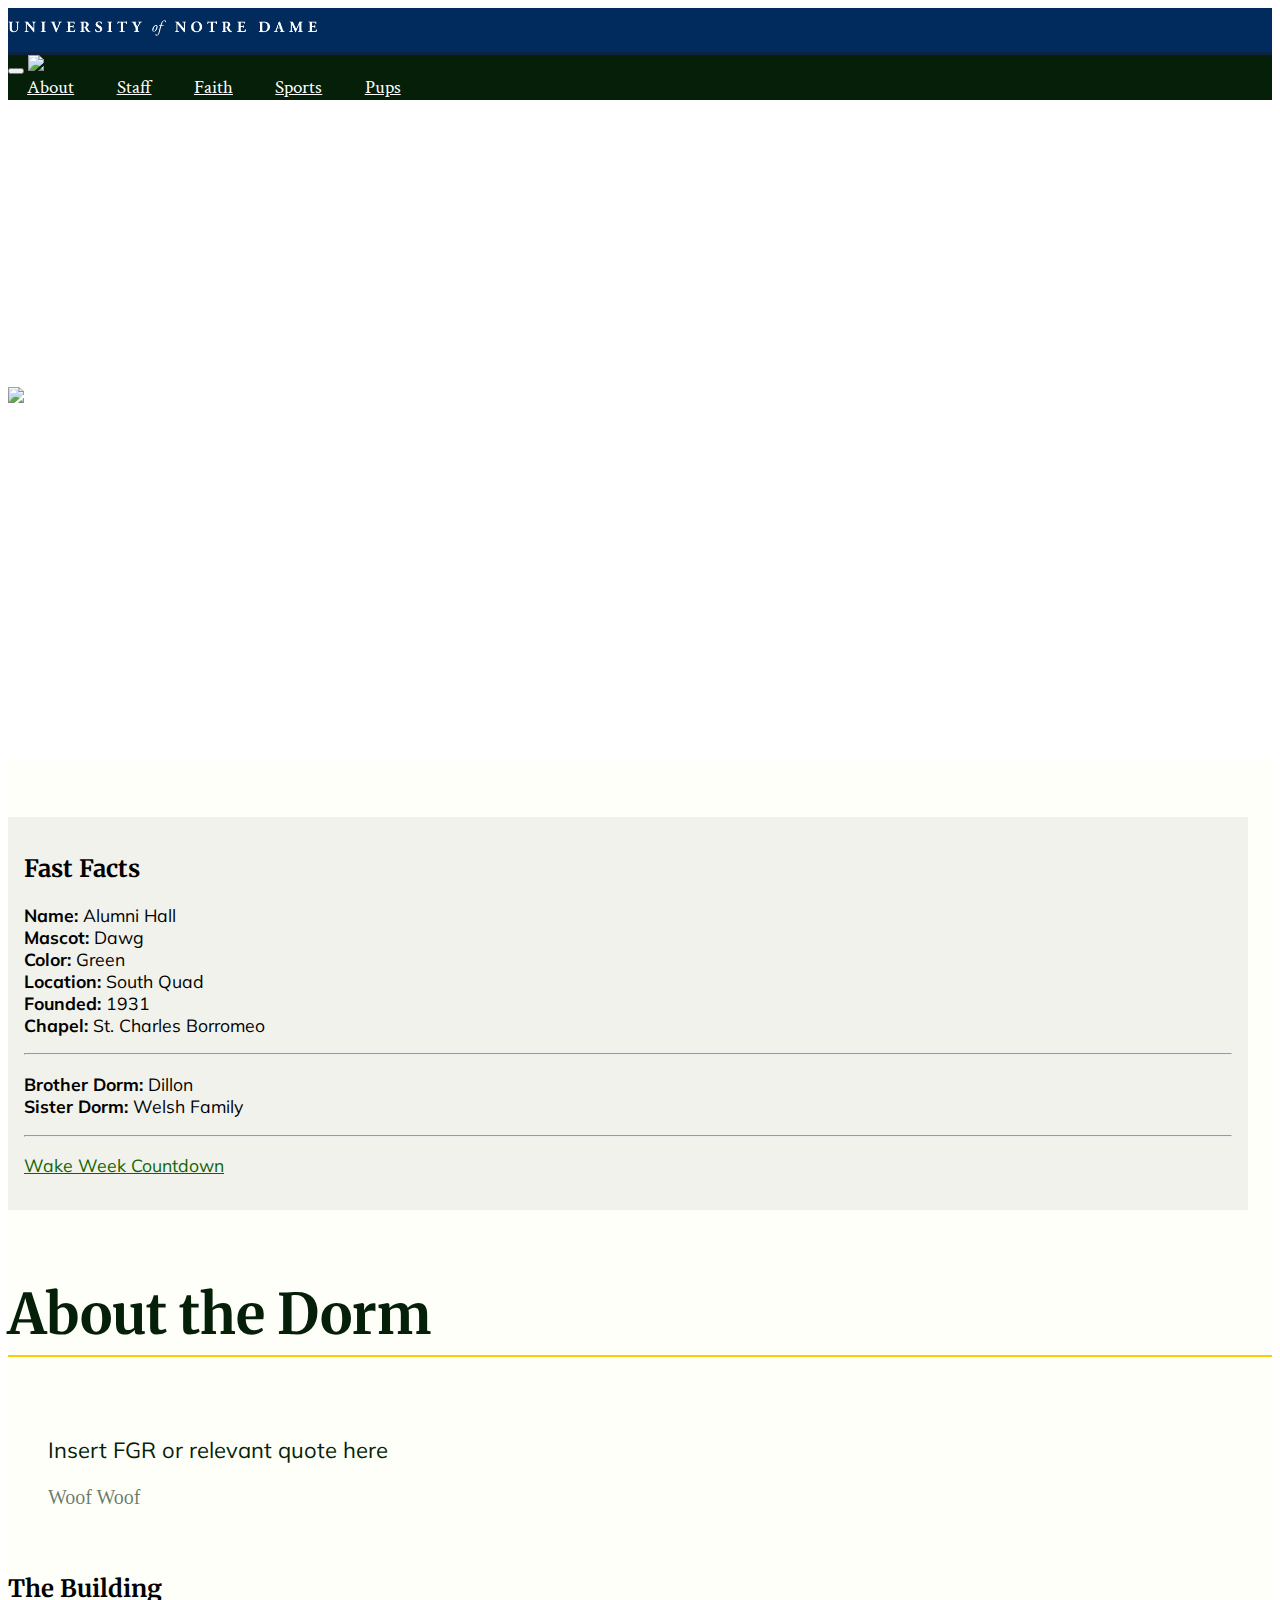
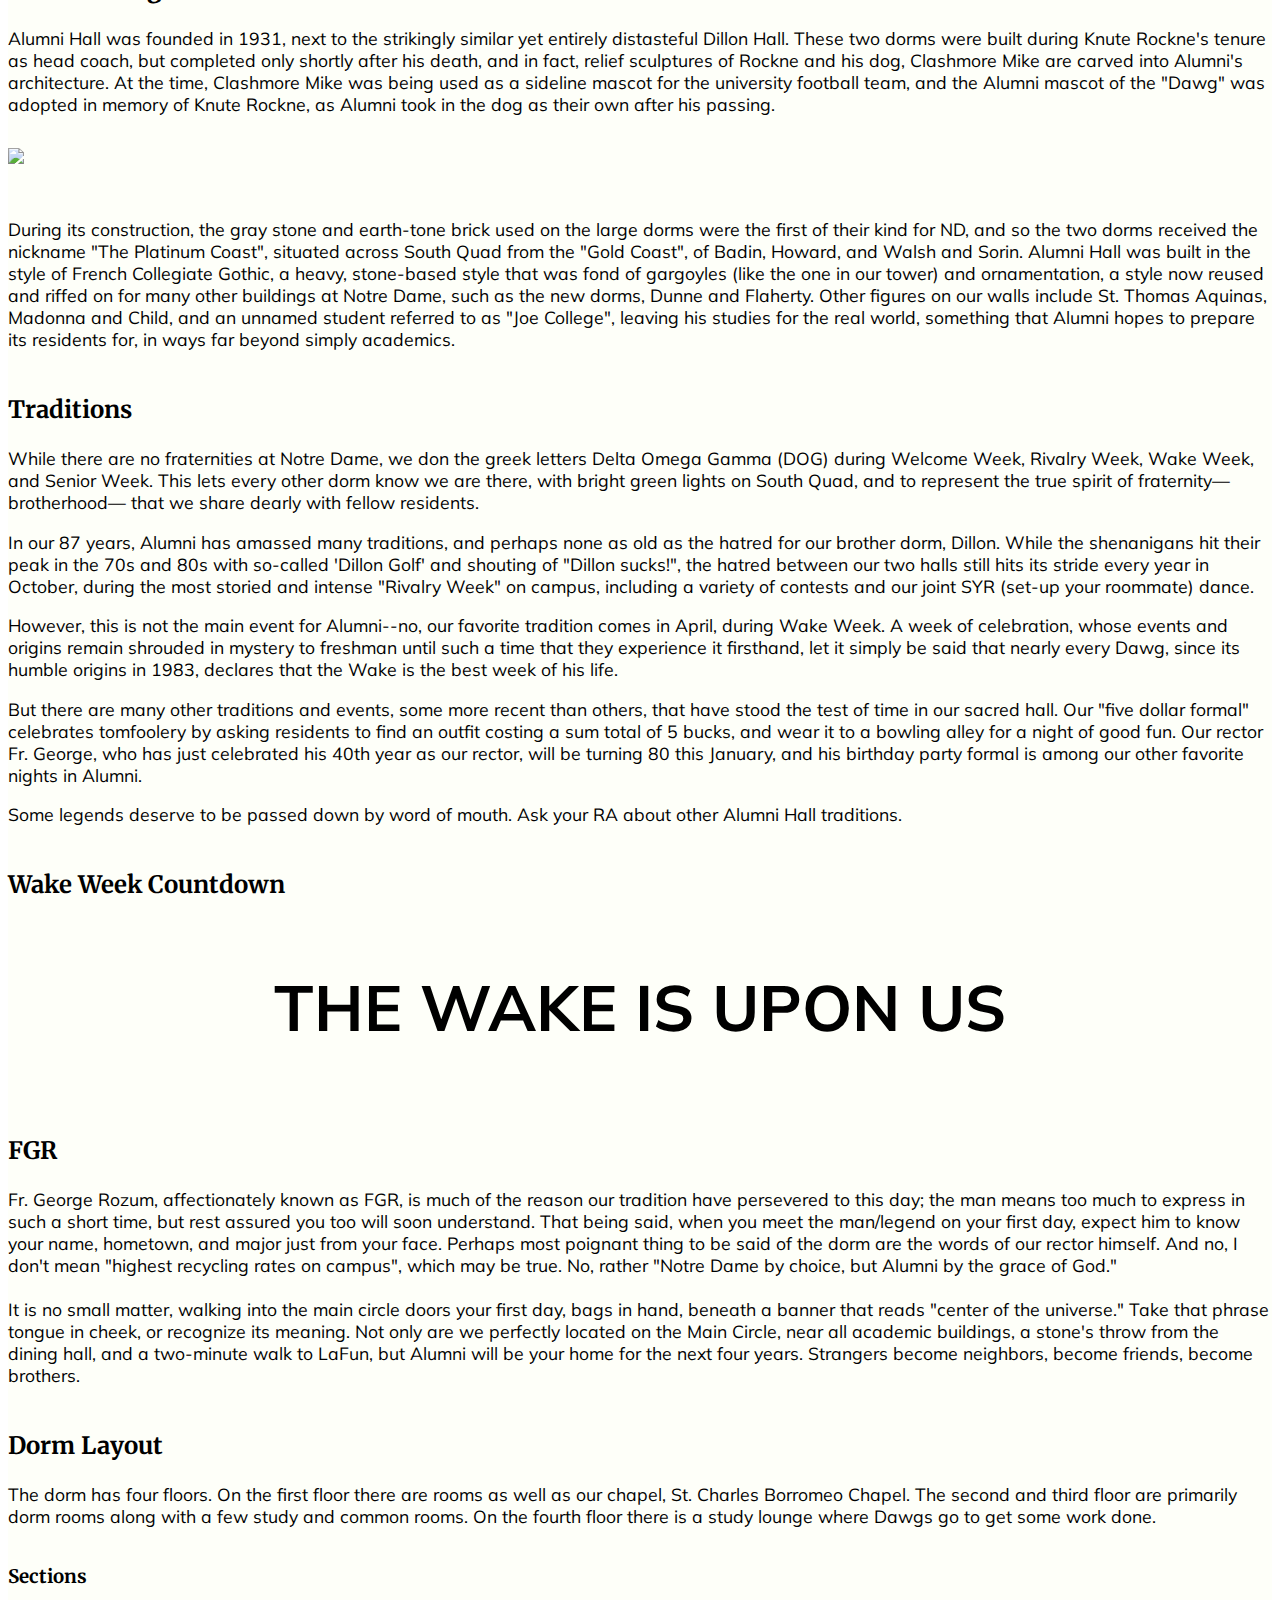
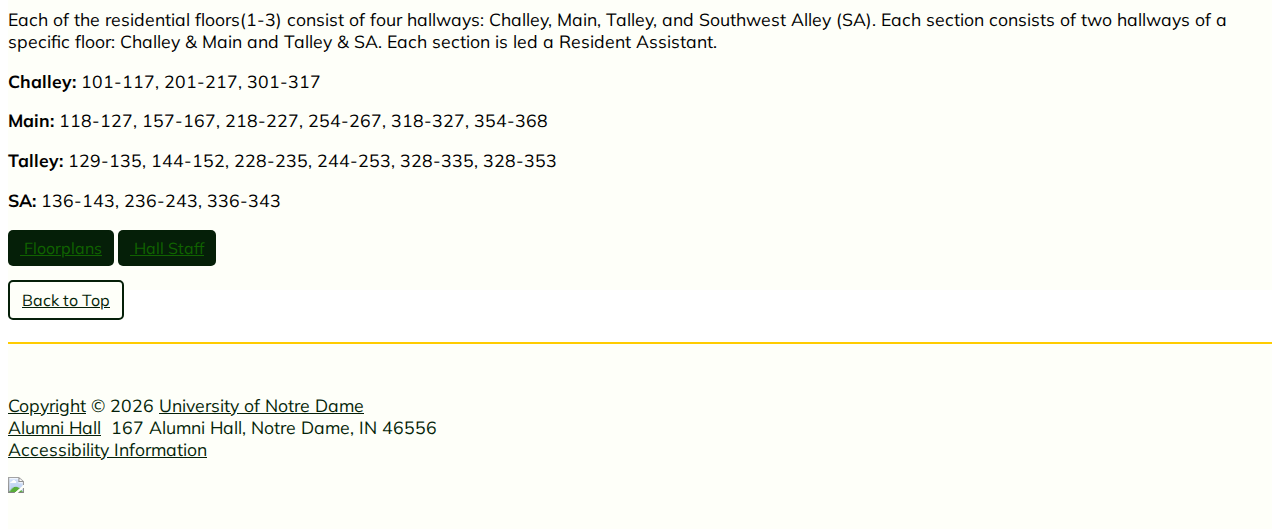
==== commit 3b4762f9: "attempt to fix wake week countdown" ====
--- a/about.html
+++ b/about.html
@@ -136,7 +136,7 @@
               Hall traditions.</p>
             <!-- Wake Week Countdown-->
             <h2 class="sub-section-title" id="wake">Wake Week Countdown</h2>
-            <p id="wake-count">Countdown to Wake Week</p>
+            <h3 id="wake-count">Countdown to Wake Week</h3>
             <!--FGR-->
             <h2 class="sub-section-title" id="fgr">FGR</h2>
             <p class="col-lg-12 col-sm-12">
--- a/css/about.css
+++ b/css/about.css
@@ -311,7 +311,7 @@
 #wake-count {
   font-size: 2.5em;
   text-align: center;
-  min-width: 100%;
+  font-family: 'Muli';
 }
 
 @media (min-width: 768px) {
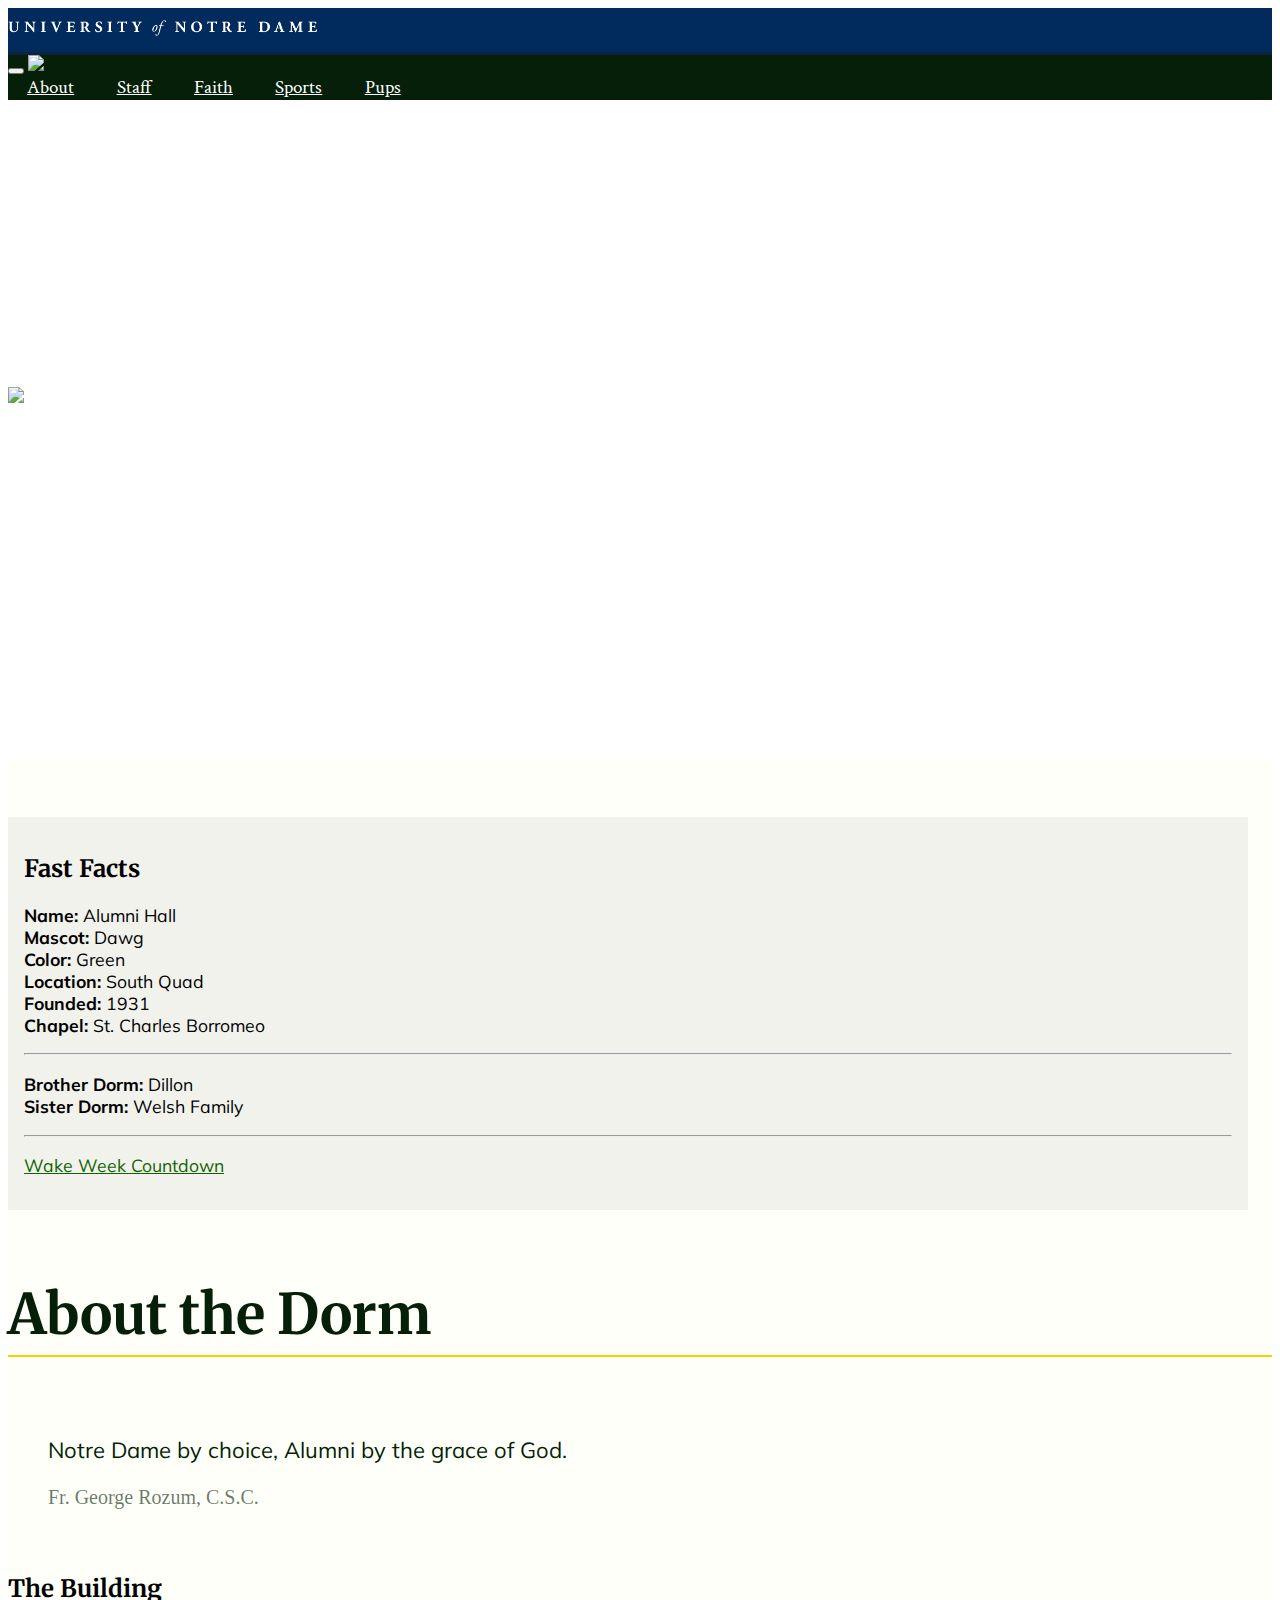
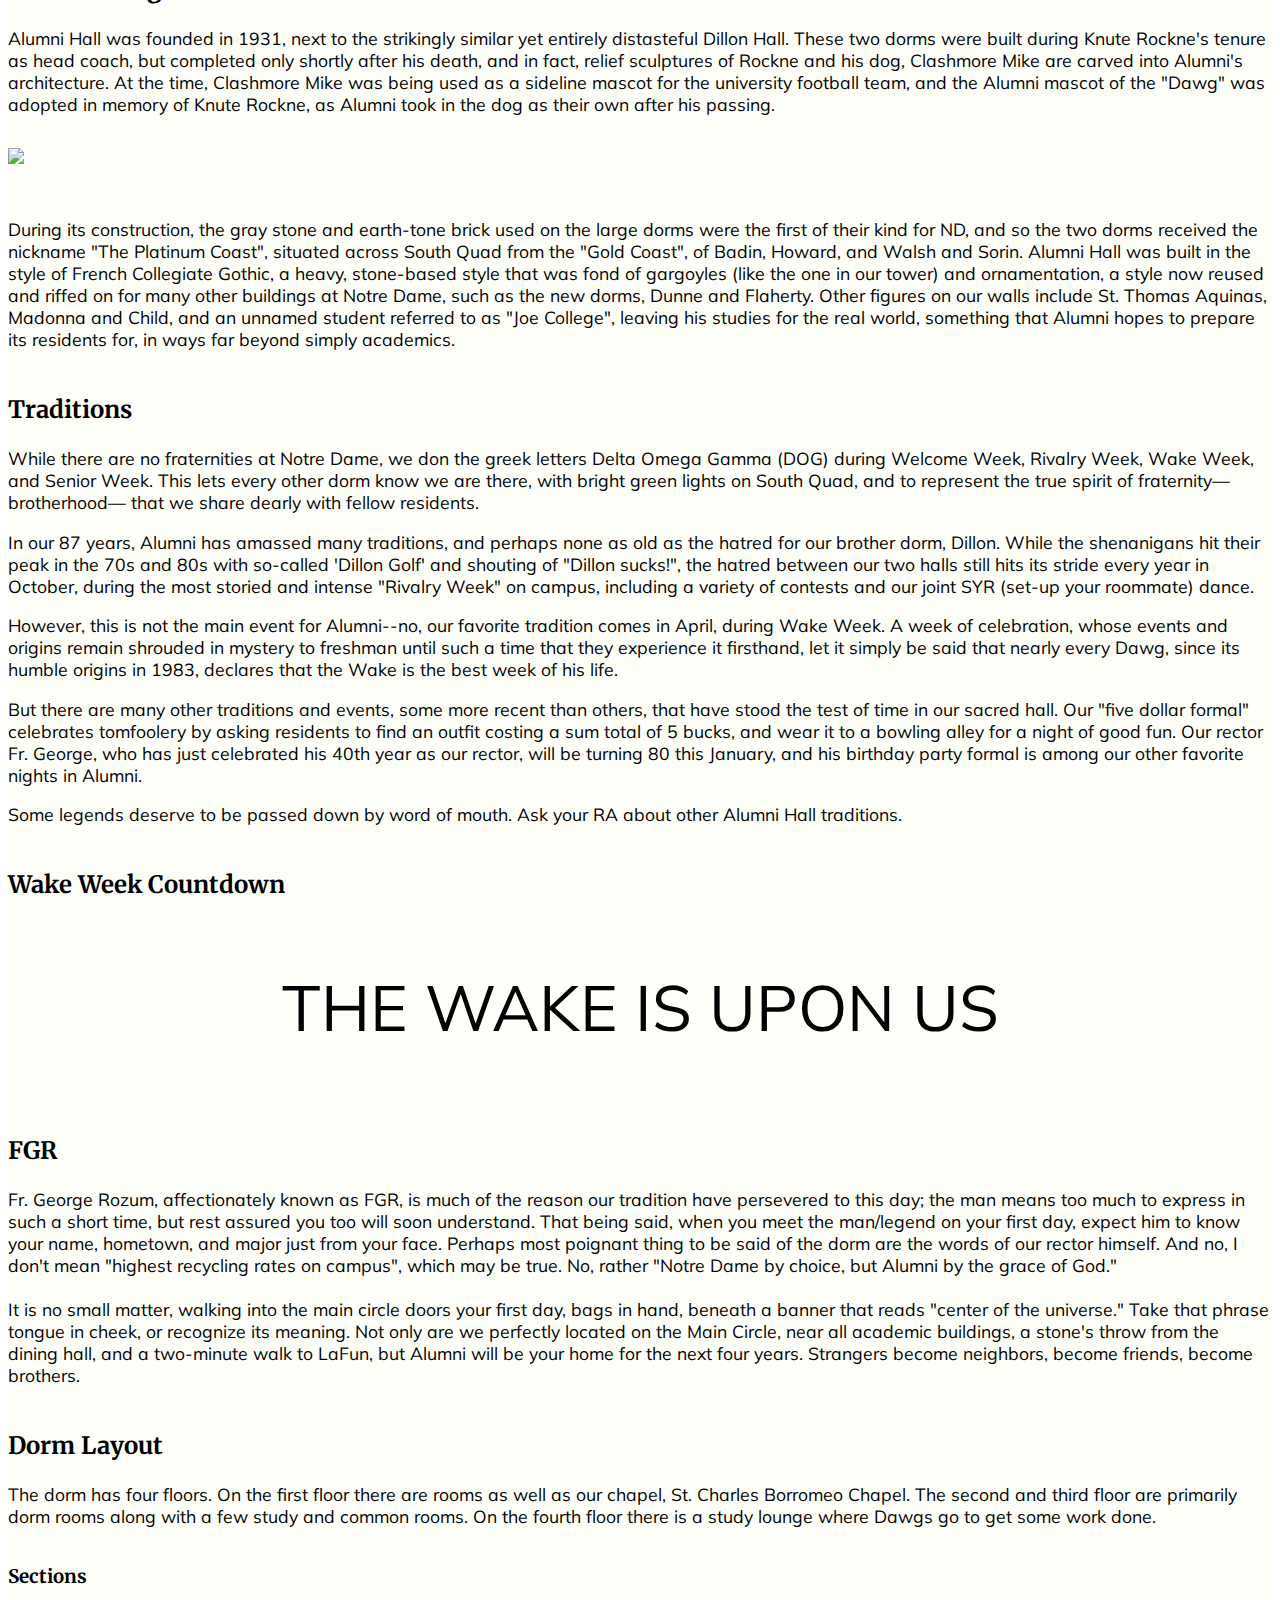
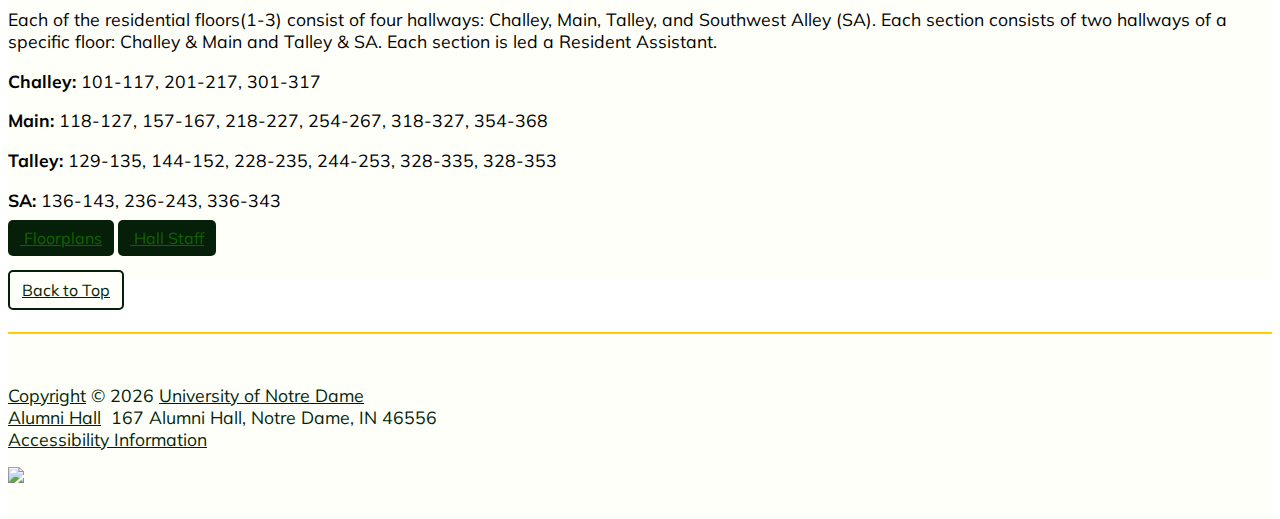
==== commit 2249280e: "reset brand bar, add updates to staff" ====
--- a/about.html
+++ b/about.html
@@ -32,9 +32,7 @@
         <div class="brand-bar" id="brand">
             <div class="container">
             <div class="row">
-              <div class="col-1">
                 <a href="https://www.nd.edu/" class="d-inline-block"><img src="images/nd/dept-nd-white@2x.png"></a>
-              </div>            
             </div>
           </div>
         </div>
@@ -93,9 +91,9 @@
           <div class="col-lg-9 col-md-8">
             <h1 class="section-title col-lg-9">About the Dorm</h1>
             <blockquote class="blockquote">
-                <p class="mb-0">Insert FGR or relevant quote here
+                <p class="mb-0">Notre Dame by choice, Alumni by the grace of God.
                 </p>
-                <footer class="blockquote-footer">Woof Woof</footer>
+                <footer class="blockquote-footer">Fr. George Rozum, C.S.C.</footer>
               </blockquote>
           <!--The Building-->
             <h2 class="sub-section-title">The Building</h2>
@@ -136,7 +134,7 @@
               Hall traditions.</p>
             <!-- Wake Week Countdown-->
             <h2 class="sub-section-title" id="wake">Wake Week Countdown</h2>
-            <h3 id="wake-count">Countdown to Wake Week</h3>
+            <p id="wake-count">Countdown to Wake Week</p>
             <!--FGR-->
             <h2 class="sub-section-title" id="fgr">FGR</h2>
             <p class="col-lg-12 col-sm-12">
@@ -163,7 +161,7 @@
             <p class="col-lg-12 col-sm-12"><b>Main:</b> 118-127, 157-167, 218-227, 254-267, 318-327, 354-368</p>
             <p class="col-lg-12 col-sm-12"><b>Talley:</b> 129-135, 144-152, 228-235, 244-253, 328-335, 328-353</p>
             <p class="col-lg-12 col-sm-12"><b>SA:</b> 136-143, 236-243, 336-343</p>
-            <div style="padding-top:10px;" >
+            <div class="btn-group">
                   <a href="https://residentiallife.nd.edu/assets/270651/alumni.pdf" class="btn btn-primary"><i class="fas fa-building"></i> &nbsp;Floorplans</a>
                   <a href="/staff.html" class="btn btn-primary"><i class="fas fa-users"></i> &nbsp;Hall Staff</a>
             </div>
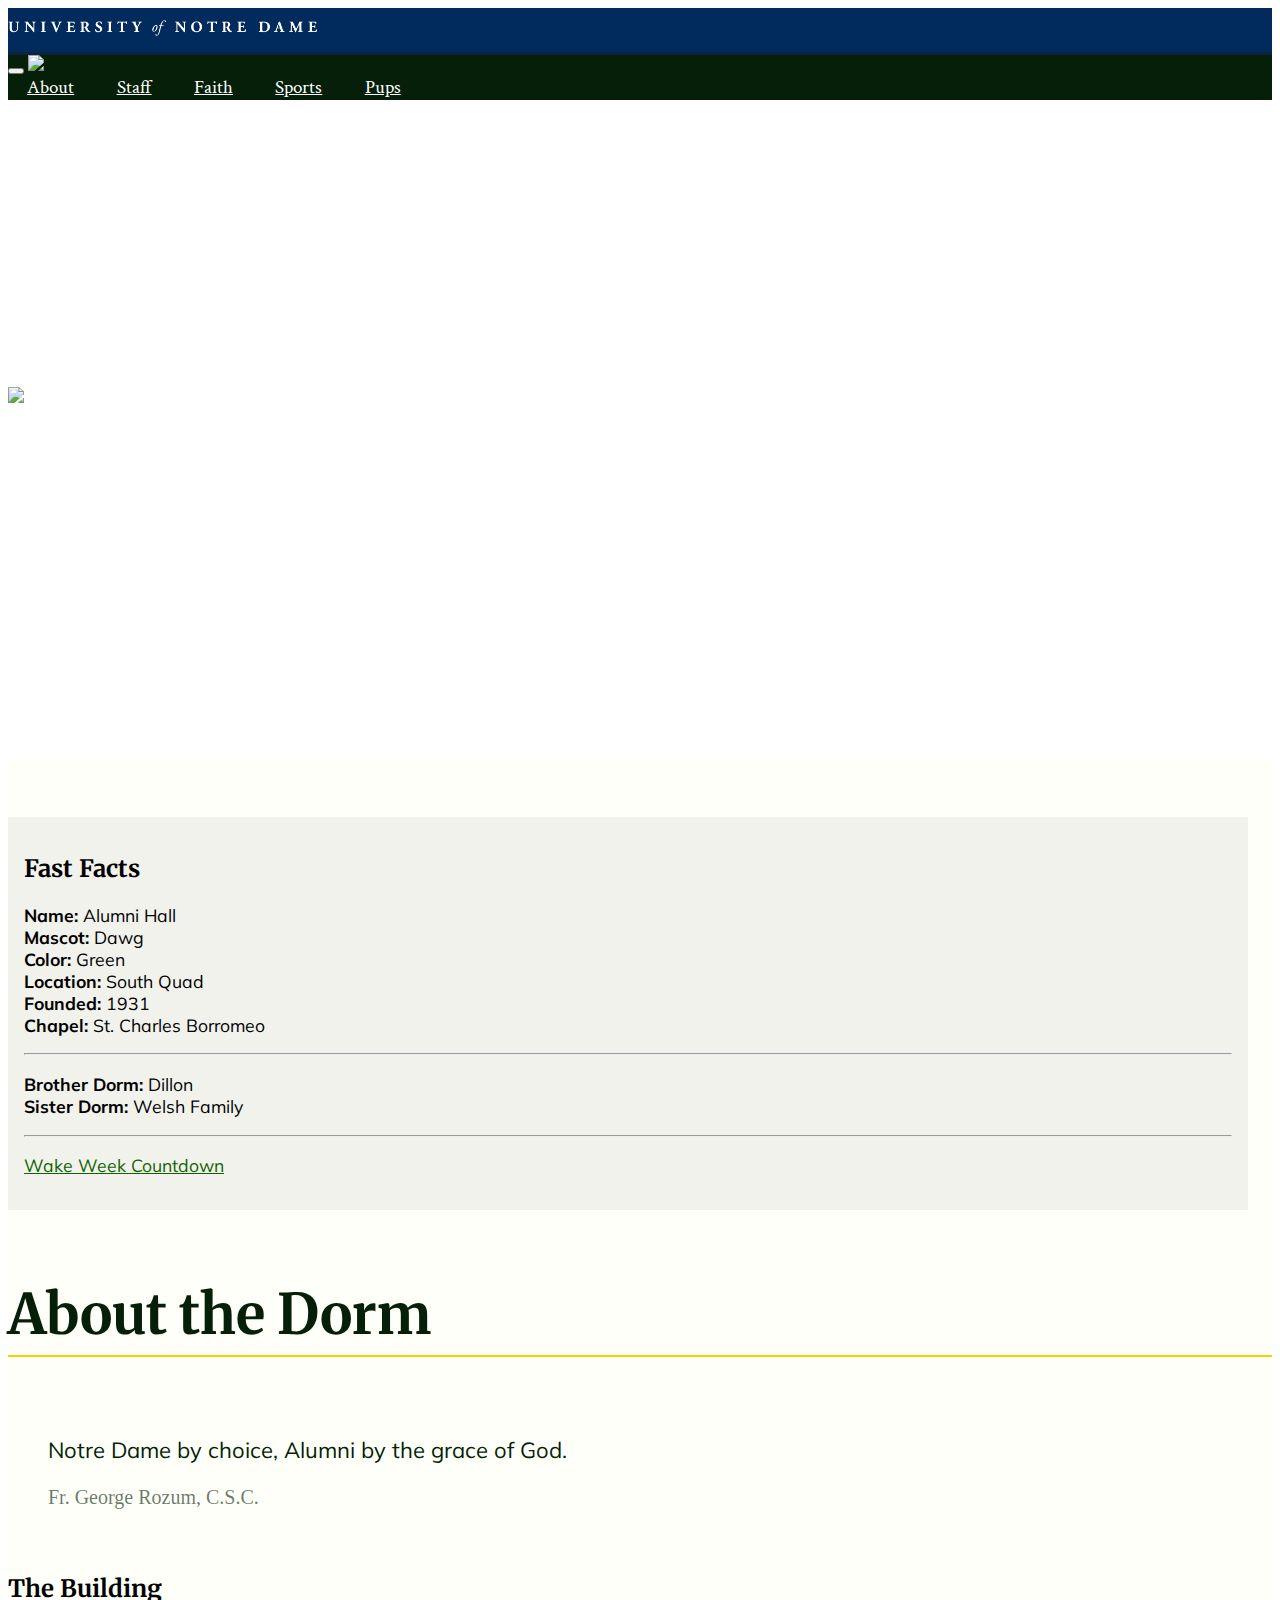
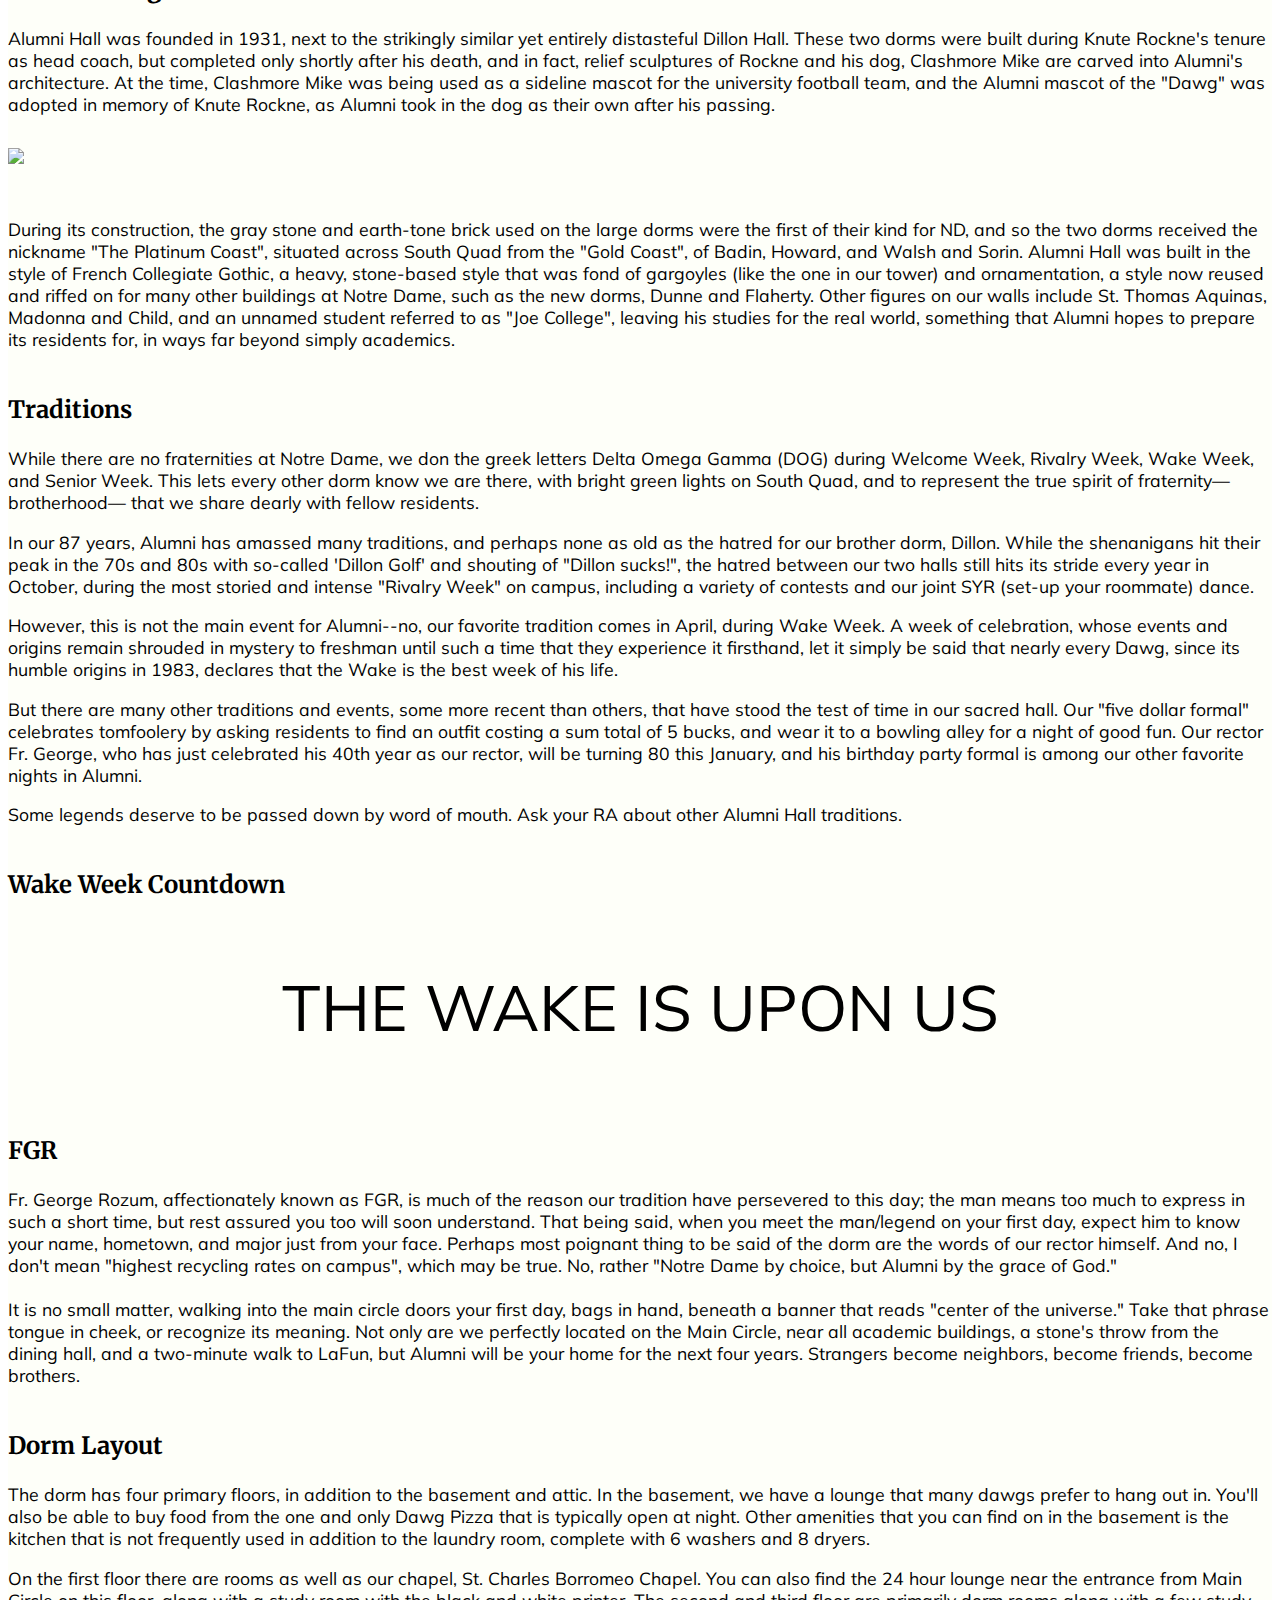
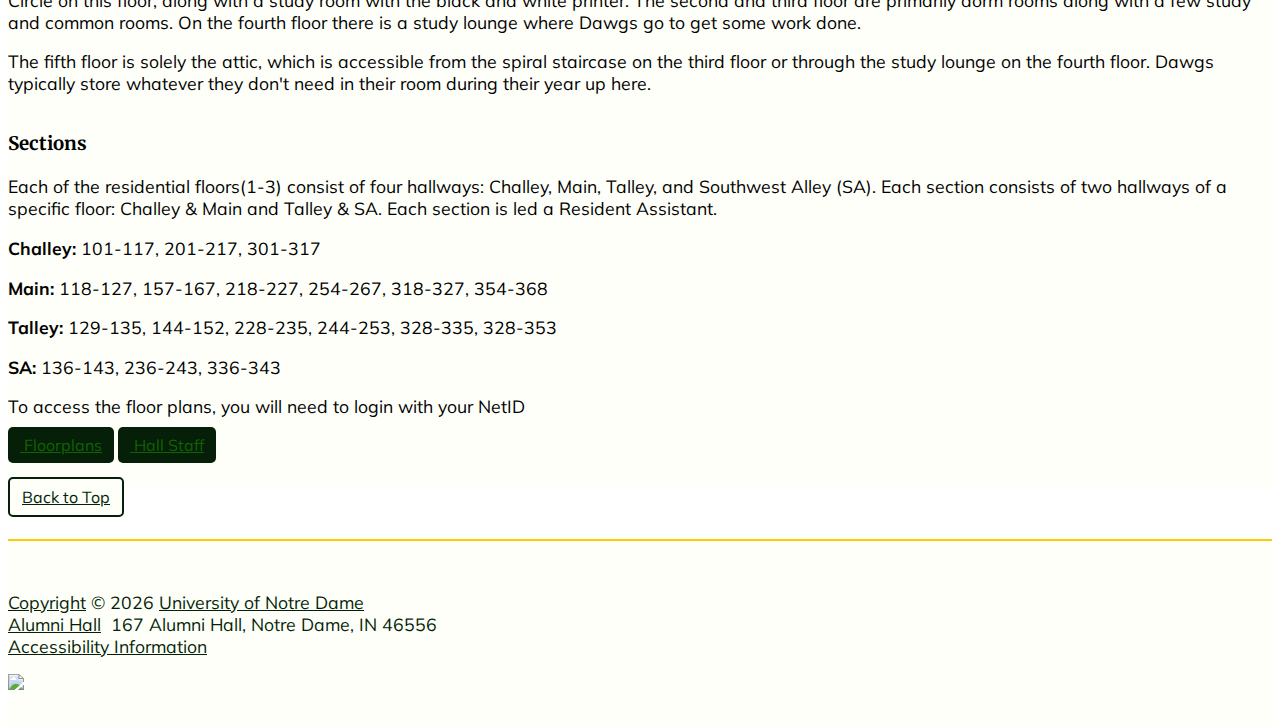
==== commit efd46d62: "update staff" ====
--- a/about.html
+++ b/about.html
@@ -138,29 +138,49 @@
             <!--FGR-->
             <h2 class="sub-section-title" id="fgr">FGR</h2>
             <p class="col-lg-12 col-sm-12">
-                Fr. George Rozum, affectionately known as FGR, is much of the reason our tradition have persevered to this day; 
-                the man means too much to express in such a short time, but rest assured you too will soon understand. That being 
-                said, when you meet the man/legend on your first day, expect him to know your name, hometown, and major just from 
-                your face. Perhaps most poignant thing to be said of the dorm are the words of our rector himself. And no, I don't 
-                mean "highest recycling rates on campus", which may be true. No, rather "Notre Dame by choice, but Alumni by the 
-                grace of God." <br><br>
-                It is no small matter, walking into the main circle doors your first day, bags in hand, beneath a banner that reads 
-                "center of the universe." Take that phrase tongue in cheek, or recognize its meaning. Not only are we perfectly 
-                located on the Main Circle, near all academic buildings, a stone's throw from the dining hall, and a two-minute 
-                walk to LaFun, but Alumni will be your home for the next four years. Strangers become neighbors, become friends, 
-                become brothers.
+              Fr. George Rozum, affectionately known as FGR, is much of the reason our tradition have persevered to this day; 
+              the man means too much to express in such a short time, but rest assured you too will soon understand. That being 
+              said, when you meet the man/legend on your first day, expect him to know your name, hometown, and major just from 
+              your face. Perhaps most poignant thing to be said of the dorm are the words of our rector himself. And no, I don't 
+              mean "highest recycling rates on campus", which may be true. No, rather "Notre Dame by choice, but Alumni by the 
+              grace of God." <br><br>
+              It is no small matter, walking into the main circle doors your first day, bags in hand, beneath a banner that reads 
+              "center of the universe." Take that phrase tongue in cheek, or recognize its meaning. Not only are we perfectly 
+              located on the Main Circle, near all academic buildings, a stone's throw from the dining hall, and a two-minute 
+              walk to LaFun, but Alumni will be your home for the next four years. Strangers become neighbors, become friends, 
+              become brothers.
             </p>
             
             <!--Sections-->
             <h2 class="sub-section-title">Dorm Layout</h2>
-            <p class="col-lg-12 col-sm-12">The dorm has four floors. On the first floor there are rooms as well as our chapel, St. Charles Borromeo Chapel. The second and third floor are primarily dorm rooms along with a few study and common rooms. On the fourth floor there is a study lounge where Dawgs go to get some work done. </p>
+            <p class="col-lg-12 col-sm-12">The dorm has four primary floors, in addition to the basement and attic. 
+              In the basement, we have a lounge that many dawgs prefer to hang out in. You'll also be able to buy food 
+              from the one and only Dawg Pizza that is typically open at night. Other amenities that you can find on 
+              in the basement is the kitchen that is not frequently used in addition to the laundry room,
+              complete with 6 washers and 8 dryers. 
+            </p>
+            <p class="col-lg-12 col-sm-12">
+              On the first floor there are rooms as well as our chapel, 
+              St. Charles Borromeo Chapel. You can also find the 24 hour lounge near the entrance from Main Circle 
+              on this floor, along with a study room with the black and white printer. The second and third floor are 
+              primarily dorm rooms along with a few study and common rooms. On the fourth floor there is a study lounge 
+              where Dawgs go to get some work done.
+            </p>
+            <p class="col-lg-12 col-sm-12">
+              The fifth floor is solely the attic, which is accessible from the spiral staircase on the third floor or
+              through the study lounge on the fourth floor. Dawgs typically store whatever they don't need in their room
+              during their year up here.
+            </p>
 
             <h3 class="sub-section-title">Sections</h3>
-            <p class="col-lg-12 col-sm-12">Each of the residential floors(1-3) consist of four hallways: Challey, Main, Talley, and Southwest Alley (SA). Each section consists of two hallways of a specific floor: Challey & Main and Talley & SA. Each section is led a Resident Assistant.</p>
+            <p class="col-lg-12 col-sm-12">Each of the residential floors(1-3) consist of four hallways: Challey, Main, Talley, and Southwest Alley (SA). 
+              Each section consists of two hallways of a specific floor: Challey &amp; Main and Talley &amp; SA. Each section is led a Resident Assistant.
+            </p>
             <p class="col-lg-12 col-sm-12"><b>Challey:</b> 101-117, 201-217, 301-317</p>
             <p class="col-lg-12 col-sm-12"><b>Main:</b> 118-127, 157-167, 218-227, 254-267, 318-327, 354-368</p>
             <p class="col-lg-12 col-sm-12"><b>Talley:</b> 129-135, 144-152, 228-235, 244-253, 328-335, 328-353</p>
             <p class="col-lg-12 col-sm-12"><b>SA:</b> 136-143, 236-243, 336-343</p>
+            <p class="col-12">To access the floor plans, you will need to login with your NetID</p>
             <div class="btn-group">
                   <a href="https://residentiallife.nd.edu/assets/270651/alumni.pdf" class="btn btn-primary"><i class="fas fa-building"></i> &nbsp;Floorplans</a>
                   <a href="/staff.html" class="btn btn-primary"><i class="fas fa-users"></i> &nbsp;Hall Staff</a>
@@ -189,7 +209,7 @@
 
                         <a href="https://www.nd.edu/copyright/" class="footer">Copyright</a> &copy;
                         <script>document.write(new Date().getFullYear())</script> <a href="https://www.nd.edu/" class="wrap">University of Notre Dame</a>
-                        <br><a href="beta.html">Alumni Hall</a>&nbsp; 167 Alumni Hall, Notre Dame, IN 46556
+                        <br><a href="index.html">Alumni Hall</a>&nbsp; 167 Alumni Hall, Notre Dame, IN 46556
                         <br><a href="https://www.nd.edu/about/accessibility/">Accessibility Information</a>
                         </p>
                     </div>
@@ -206,7 +226,7 @@
                             <a href="https://www.nd.edu/copyright/" class="footer">Copyright</a> &copy;
                             <script>document.write(new Date().getFullYear())</script>
                             <br><a href="https://www.nd.edu/" class="wrap">University of Notre Dame</a>
-                            <br><a href="beta.html">Alumni Hall</a>
+                            <br><a href="index.html">Alumni Hall</a>
                             <br>167 Alumni Hall, Notre Dame, IN 46556
                             <br><a href="https://www.nd.edu/about/accessibility/">Accessibility Information</a>
                         </p>
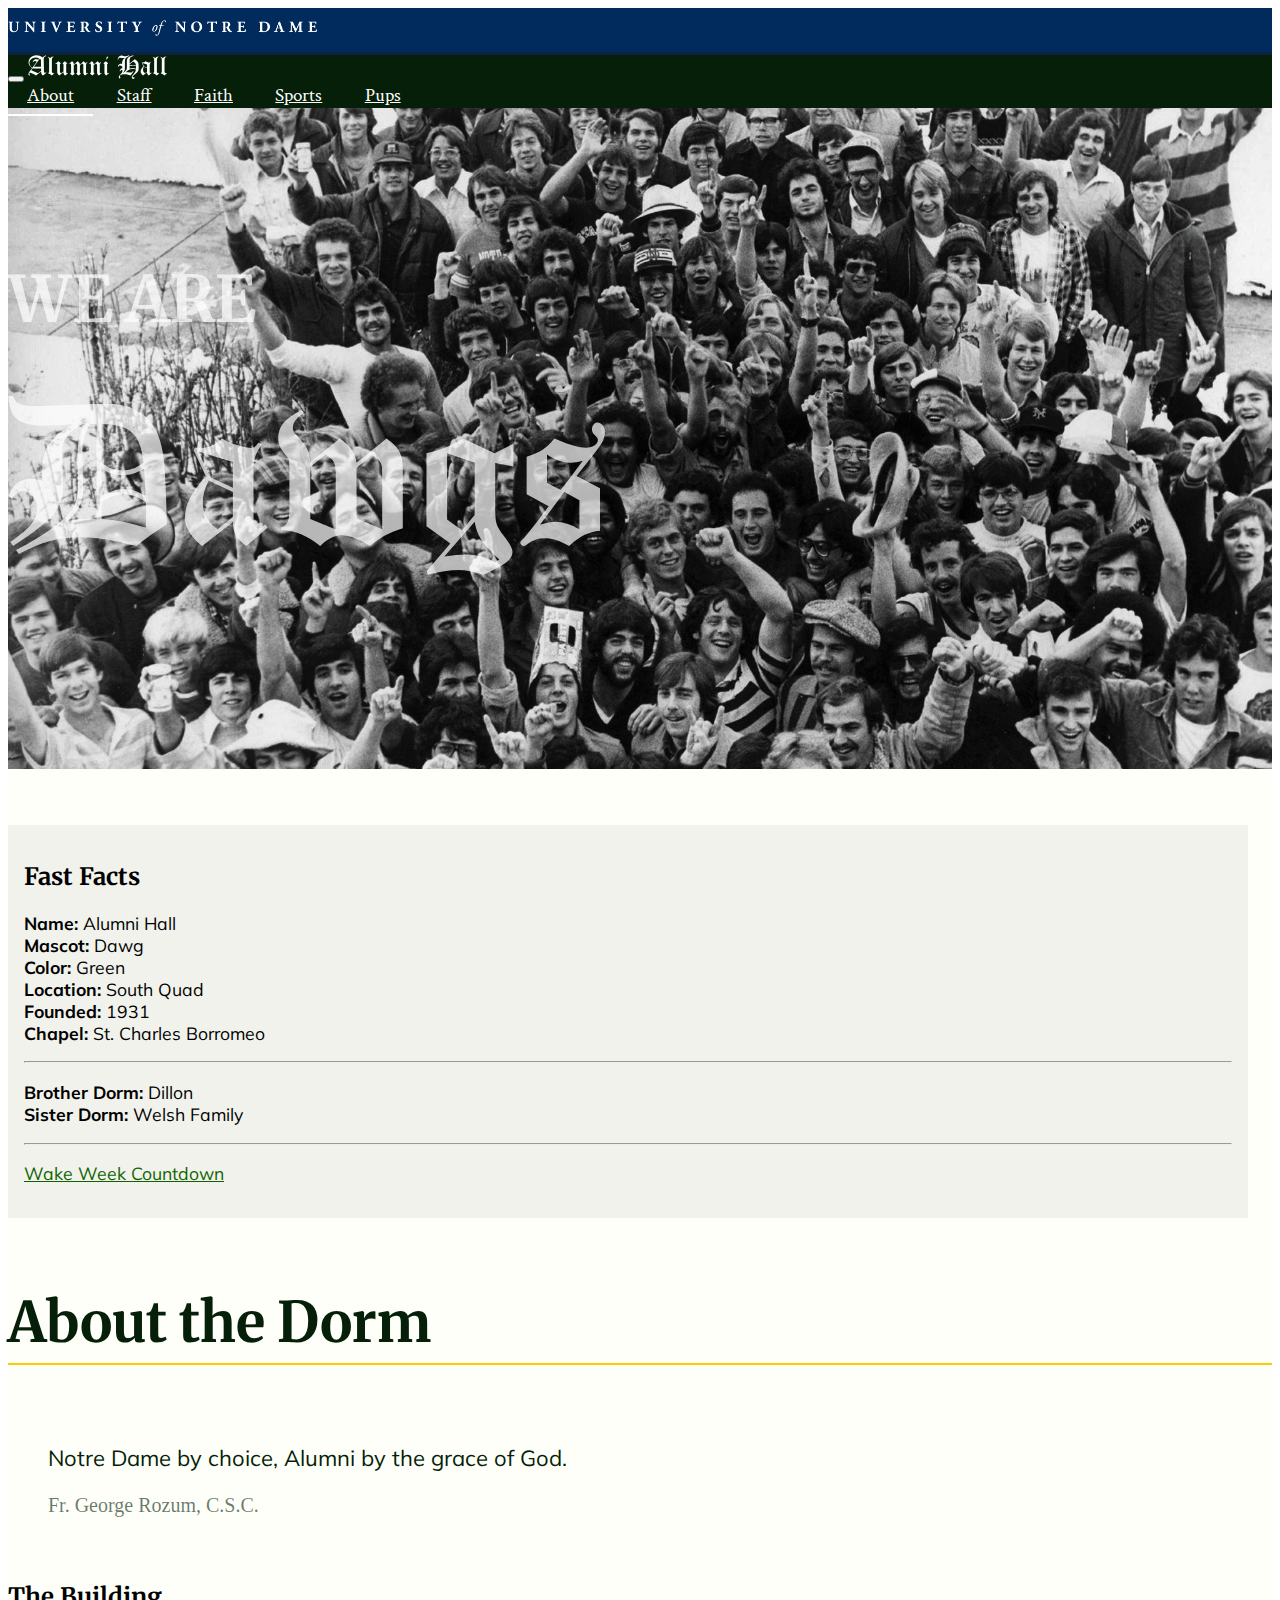
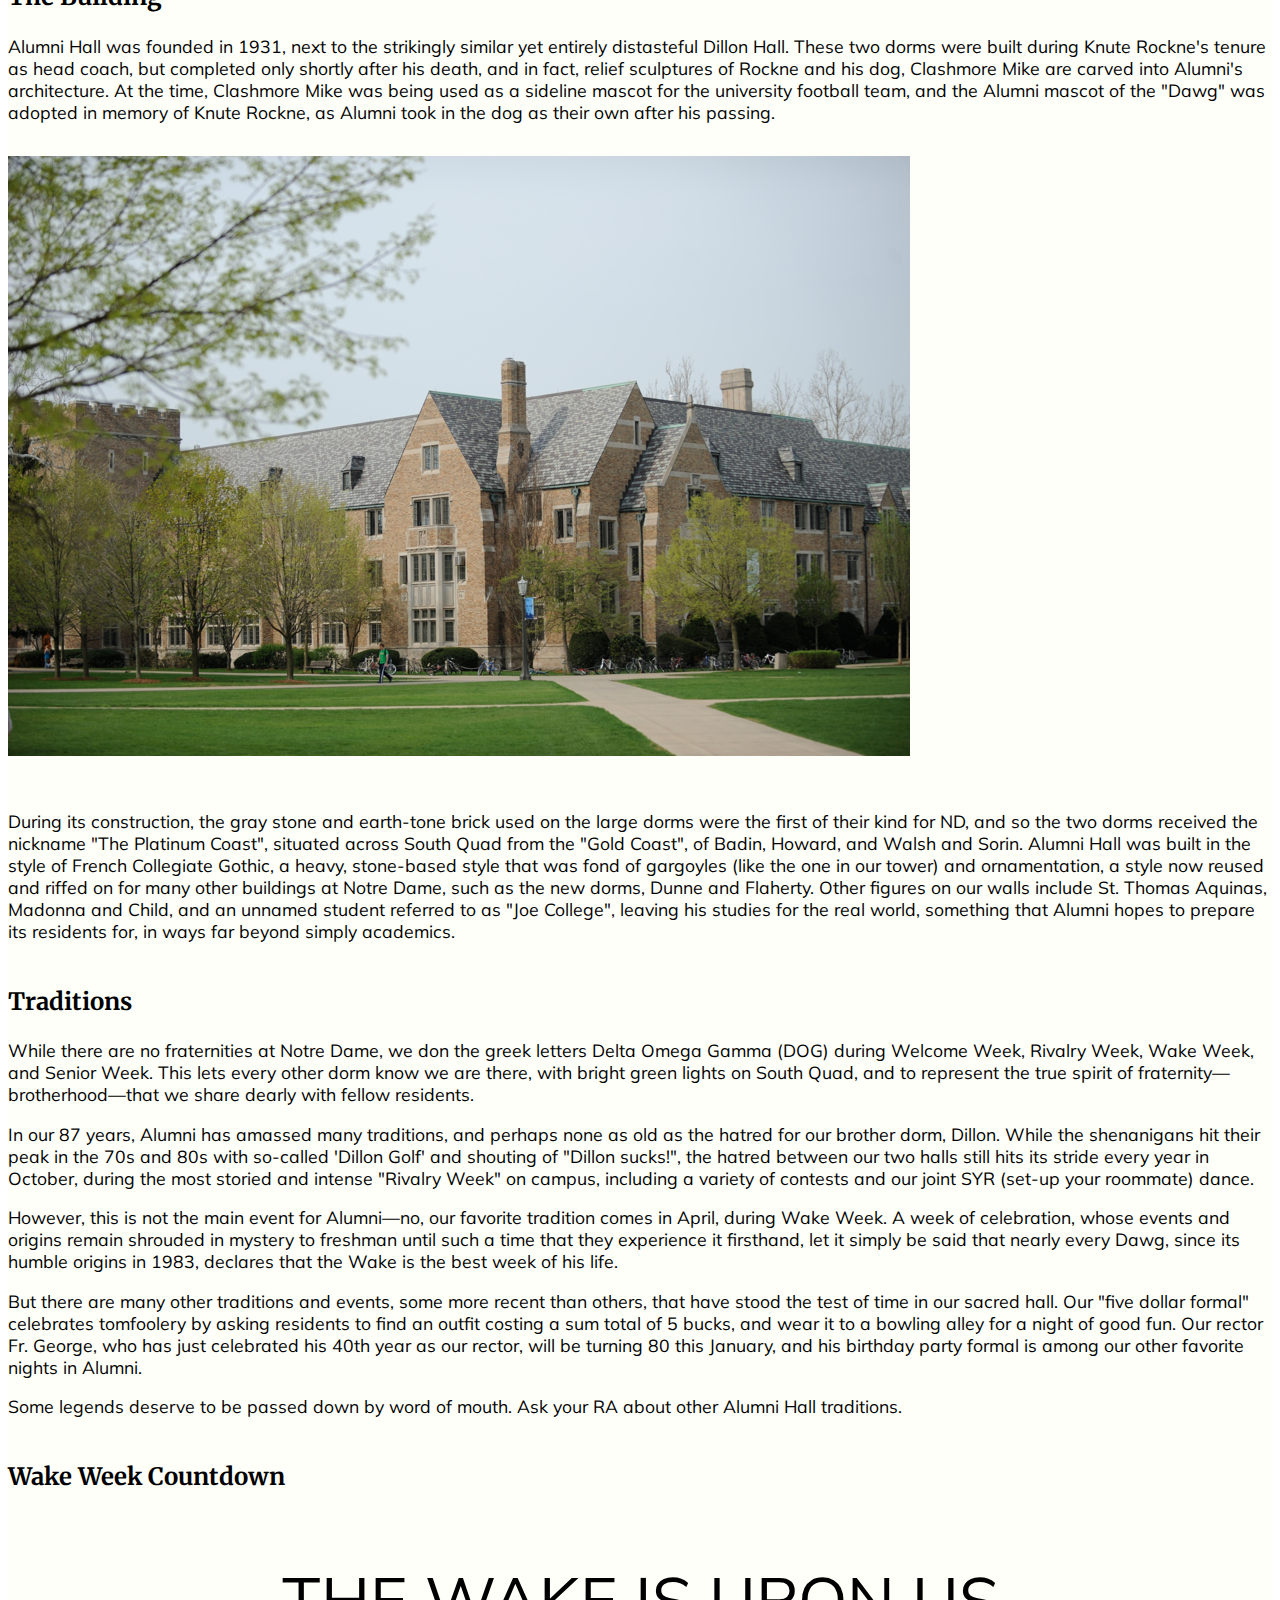
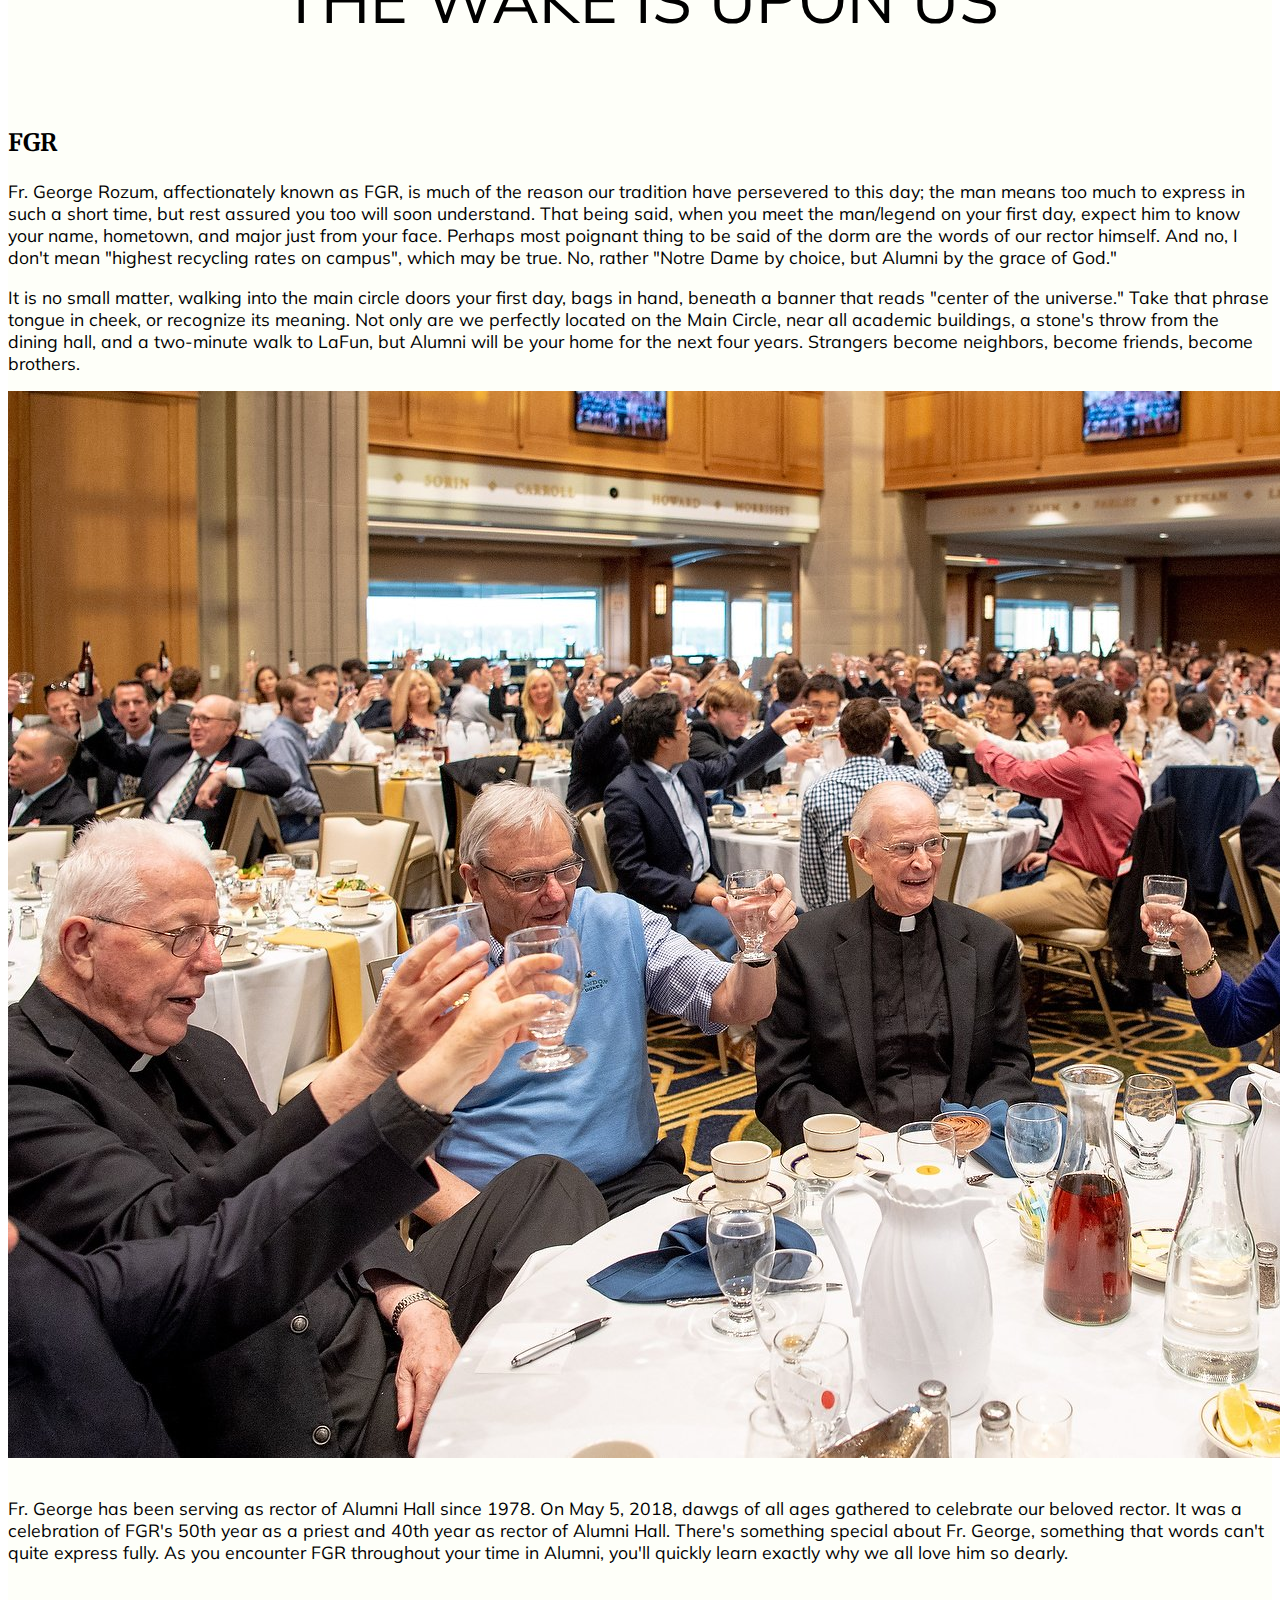
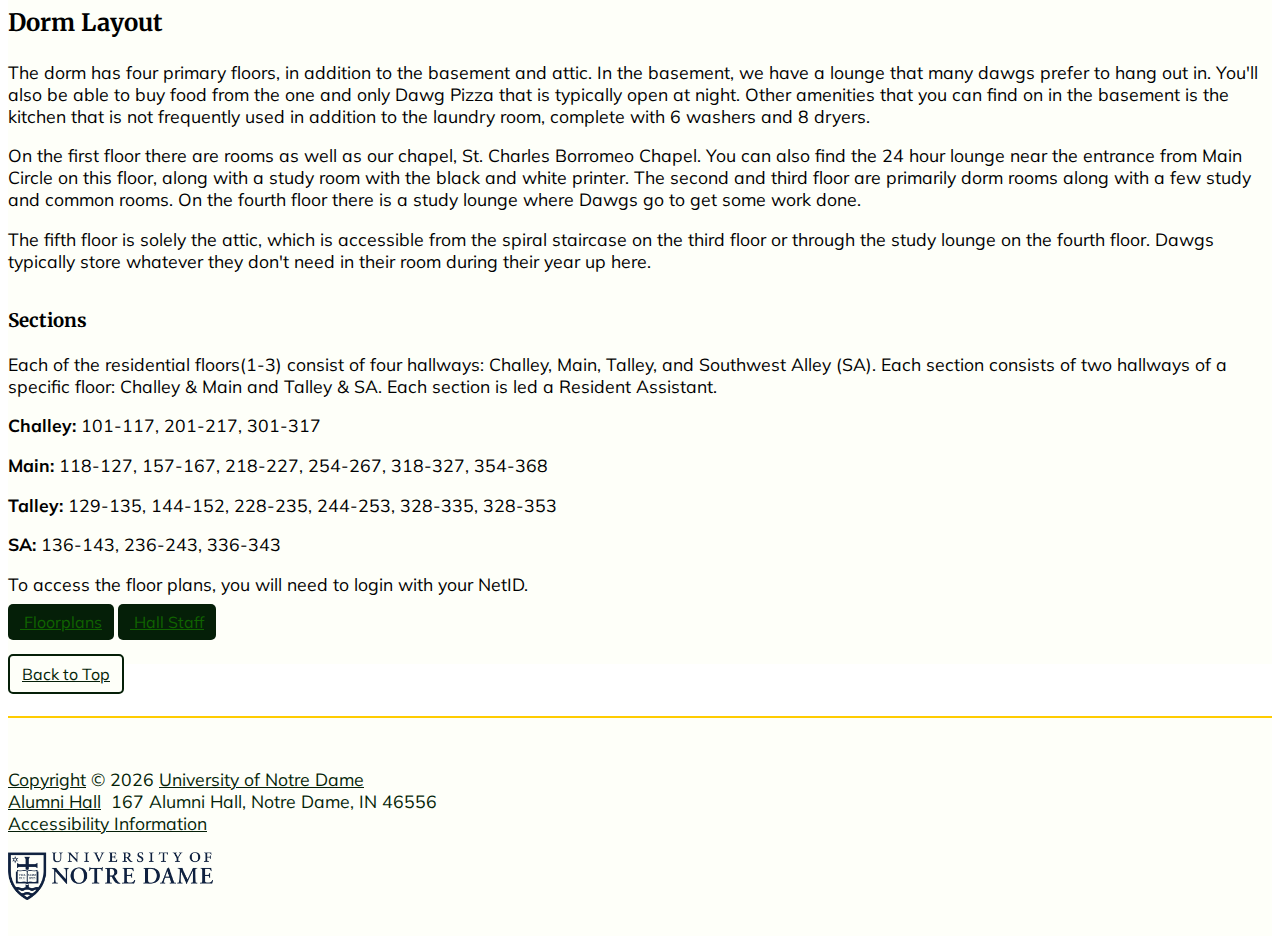
==== commit 67ba0b38: "Merge 20542d6d210333c6a9ae4aacc34e4b8fbb9bbaa3 into 359c6d22d1d1df84426bdc76ddaf1c45ce7dd734" ====
--- a/about.html
+++ b/about.html
@@ -114,14 +114,14 @@
             <h2 class="sub-section-title">Traditions</h2>
             <p class="col-lg-12 col-sm-12">While there are no fraternities at Notre Dame, we don the greek letters Delta Omega Gamma 
               (DOG) during Welcome Week, Rivalry Week, Wake Week, and Senior Week. This lets every other dorm know we are there, with 
-              bright green lights on South Quad, and to represent the true spirit of fraternity—brotherhood— that we share dearly with 
+              bright green lights on South Quad, and to represent the true spirit of fraternity&mdash;brotherhood&mdash;that we share dearly with 
               fellow residents.</p>
             <p class="col-lg-12 col-sm-12">In our 87 years, Alumni has amassed many traditions, and perhaps none as old as the hatred 
               for our brother dorm, Dillon. While the shenanigans hit their peak in the 70s and 80s with so-called 'Dillon Golf' and 
               shouting of "Dillon sucks!", the hatred between our two halls still hits its stride every year in October, during the 
               most storied and intense "Rivalry Week" on campus, including a variety of contests and our joint SYR (set-up your roommate) 
               dance.</p>
-            <p class="col-lg-12 col-sm-12">However, this is not the main event for Alumni--no, our favorite tradition comes in April, 
+            <p class="col-lg-12 col-sm-12">However, this is not the main event for Alumni&mdash;no, our favorite tradition comes in April, 
               during Wake Week. A week of celebration, whose events and origins remain shrouded in mystery to freshman until such a 
               time that they experience it firsthand, let it simply be said that nearly every Dawg, since its humble origins in 1983, 
               declares that the Wake is the best week of his life.</p>
@@ -132,9 +132,11 @@
               among our other favorite nights in Alumni.</p>
             <p class="col-lg-12 col-sm-12">Some legends deserve to be passed down by word of mouth. Ask your RA about other Alumni 
               Hall traditions.</p>
+
             <!-- Wake Week Countdown-->
             <h2 class="sub-section-title" id="wake">Wake Week Countdown</h2>
             <p id="wake-count">Countdown to Wake Week</p>
+
             <!--FGR-->
             <h2 class="sub-section-title" id="fgr">FGR</h2>
             <p class="col-lg-12 col-sm-12">
@@ -143,12 +145,21 @@
               said, when you meet the man/legend on your first day, expect him to know your name, hometown, and major just from 
               your face. Perhaps most poignant thing to be said of the dorm are the words of our rector himself. And no, I don't 
               mean "highest recycling rates on campus", which may be true. No, rather "Notre Dame by choice, but Alumni by the 
-              grace of God." <br><br>
+              grace of God."
+            </p>
+            <p class="col-12">
               It is no small matter, walking into the main circle doors your first day, bags in hand, beneath a banner that reads 
               "center of the universe." Take that phrase tongue in cheek, or recognize its meaning. Not only are we perfectly 
               located on the Main Circle, near all academic buildings, a stone's throw from the dining hall, and a two-minute 
               walk to LaFun, but Alumni will be your home for the next four years. Strangers become neighbors, become friends, 
               become brothers.
+            </p>
+            <img class="img-fluid rounded" src="images/Matt Cashore/fgr_90th.jpg">
+            <p class="col-12" id="caption">
+              Fr. George has been serving as rector of Alumni Hall since 1978. On May 5, 2018, dawgs of all ages gathered 
+              to celebrate our beloved rector. It was a celebration of FGR's 50th year as a priest and 40th year as rector of 
+              Alumni Hall. There's something special about Fr. George, something that words can't quite express fully. As you encounter
+              FGR throughout your time in Alumni, you'll quickly learn exactly why we all love him so dearly.
             </p>
             
             <!--Sections-->
@@ -180,7 +191,7 @@
             <p class="col-lg-12 col-sm-12"><b>Main:</b> 118-127, 157-167, 218-227, 254-267, 318-327, 354-368</p>
             <p class="col-lg-12 col-sm-12"><b>Talley:</b> 129-135, 144-152, 228-235, 244-253, 328-335, 328-353</p>
             <p class="col-lg-12 col-sm-12"><b>SA:</b> 136-143, 236-243, 336-343</p>
-            <p class="col-12">To access the floor plans, you will need to login with your NetID</p>
+            <p class="col-12">To access the floor plans, you will need to login with your NetID.</p>
             <div class="btn-group">
                   <a href="https://residentiallife.nd.edu/assets/270651/alumni.pdf" class="btn btn-primary"><i class="fas fa-building"></i> &nbsp;Floorplans</a>
                   <a href="/staff.html" class="btn btn-primary"><i class="fas fa-users"></i> &nbsp;Hall Staff</a>
--- a/css/about.css
+++ b/css/about.css
@@ -308,21 +308,25 @@
   padding: 1em 0 2em 0;
 }
 
-#wake-count {
+p#wake-count {
   font-size: 2.5em;
   text-align: center;
   font-family: 'Muli';
 }
 
 @media (min-width: 768px) {
-  #wake-count {
+  p#wake-count {
     font-size: 3em;
   }
 }
 
 @media (min-width: 1024px) {
-  #wake-count {
+  p#wake-count {
     font-size: 4em;
   }
 }
+
+#caption {
+  padding-top: 1em;
+}
 /*# sourceMappingURL=about.css.map */